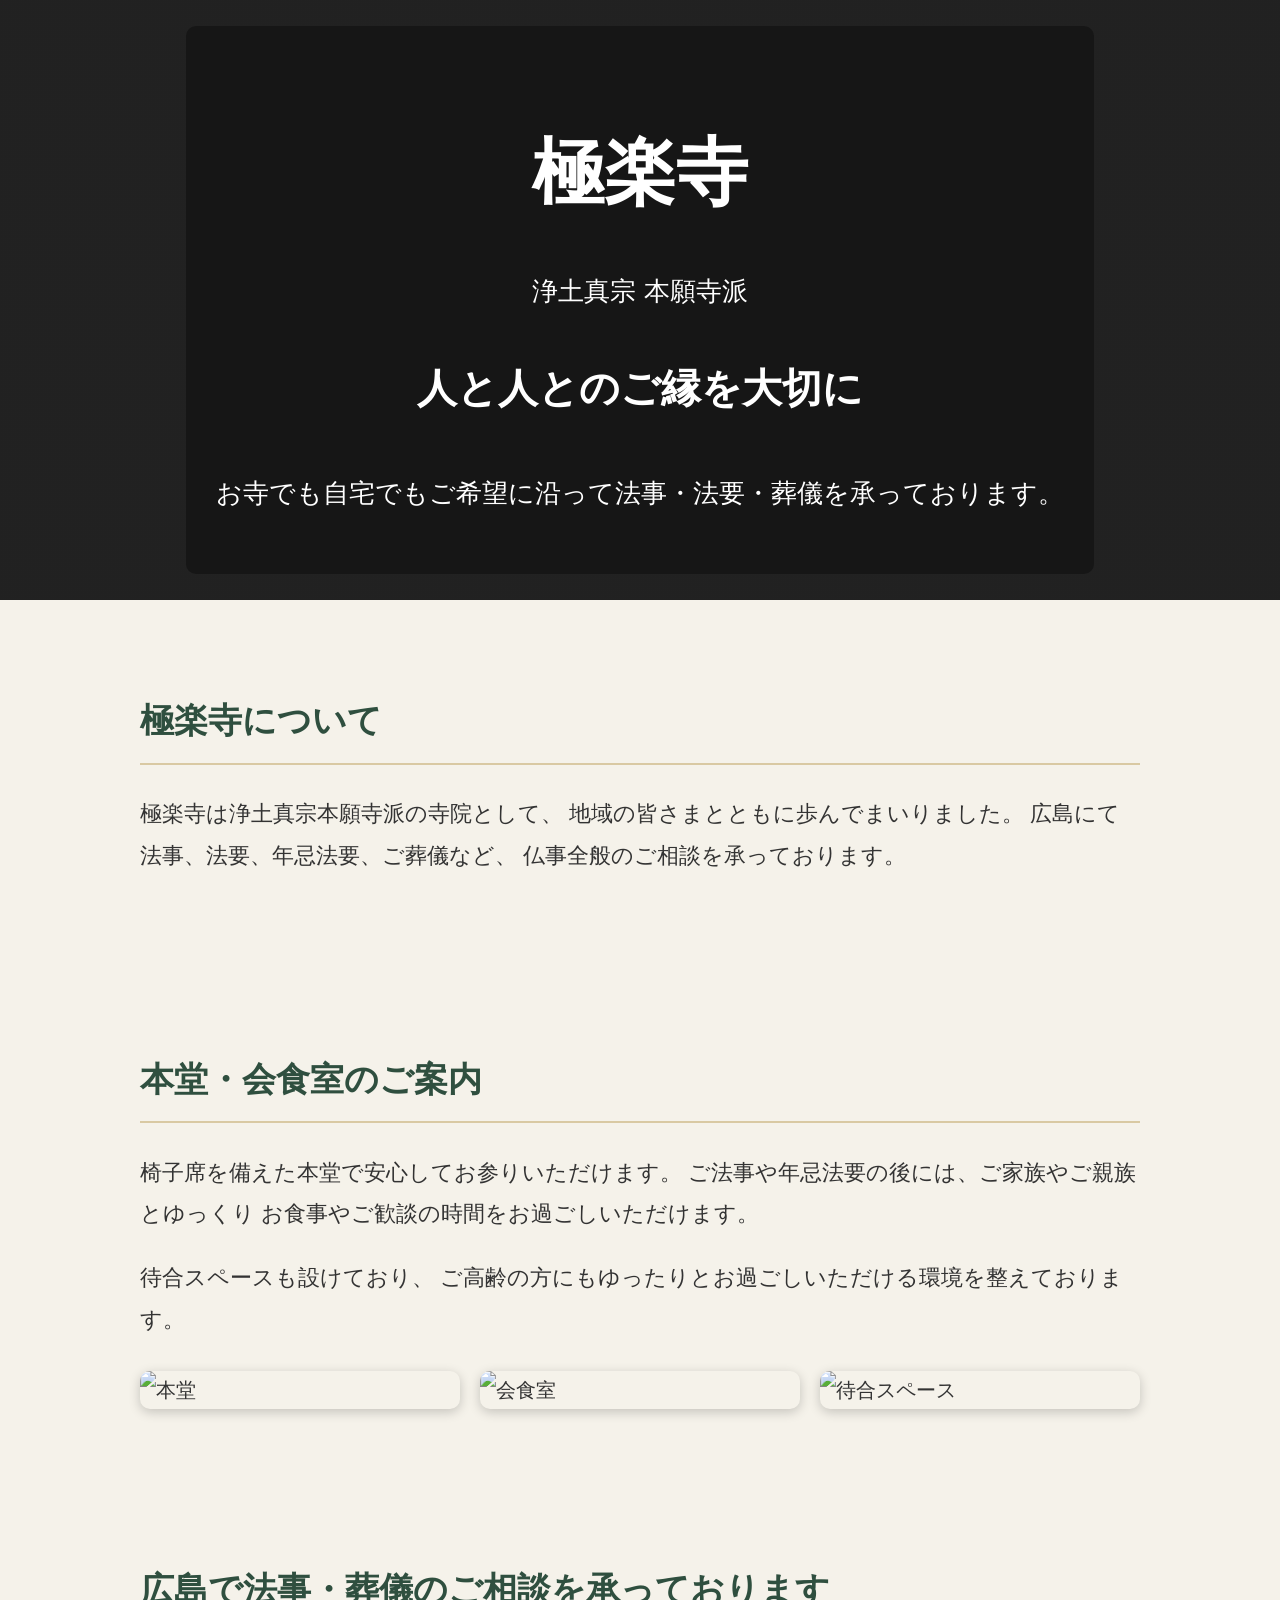
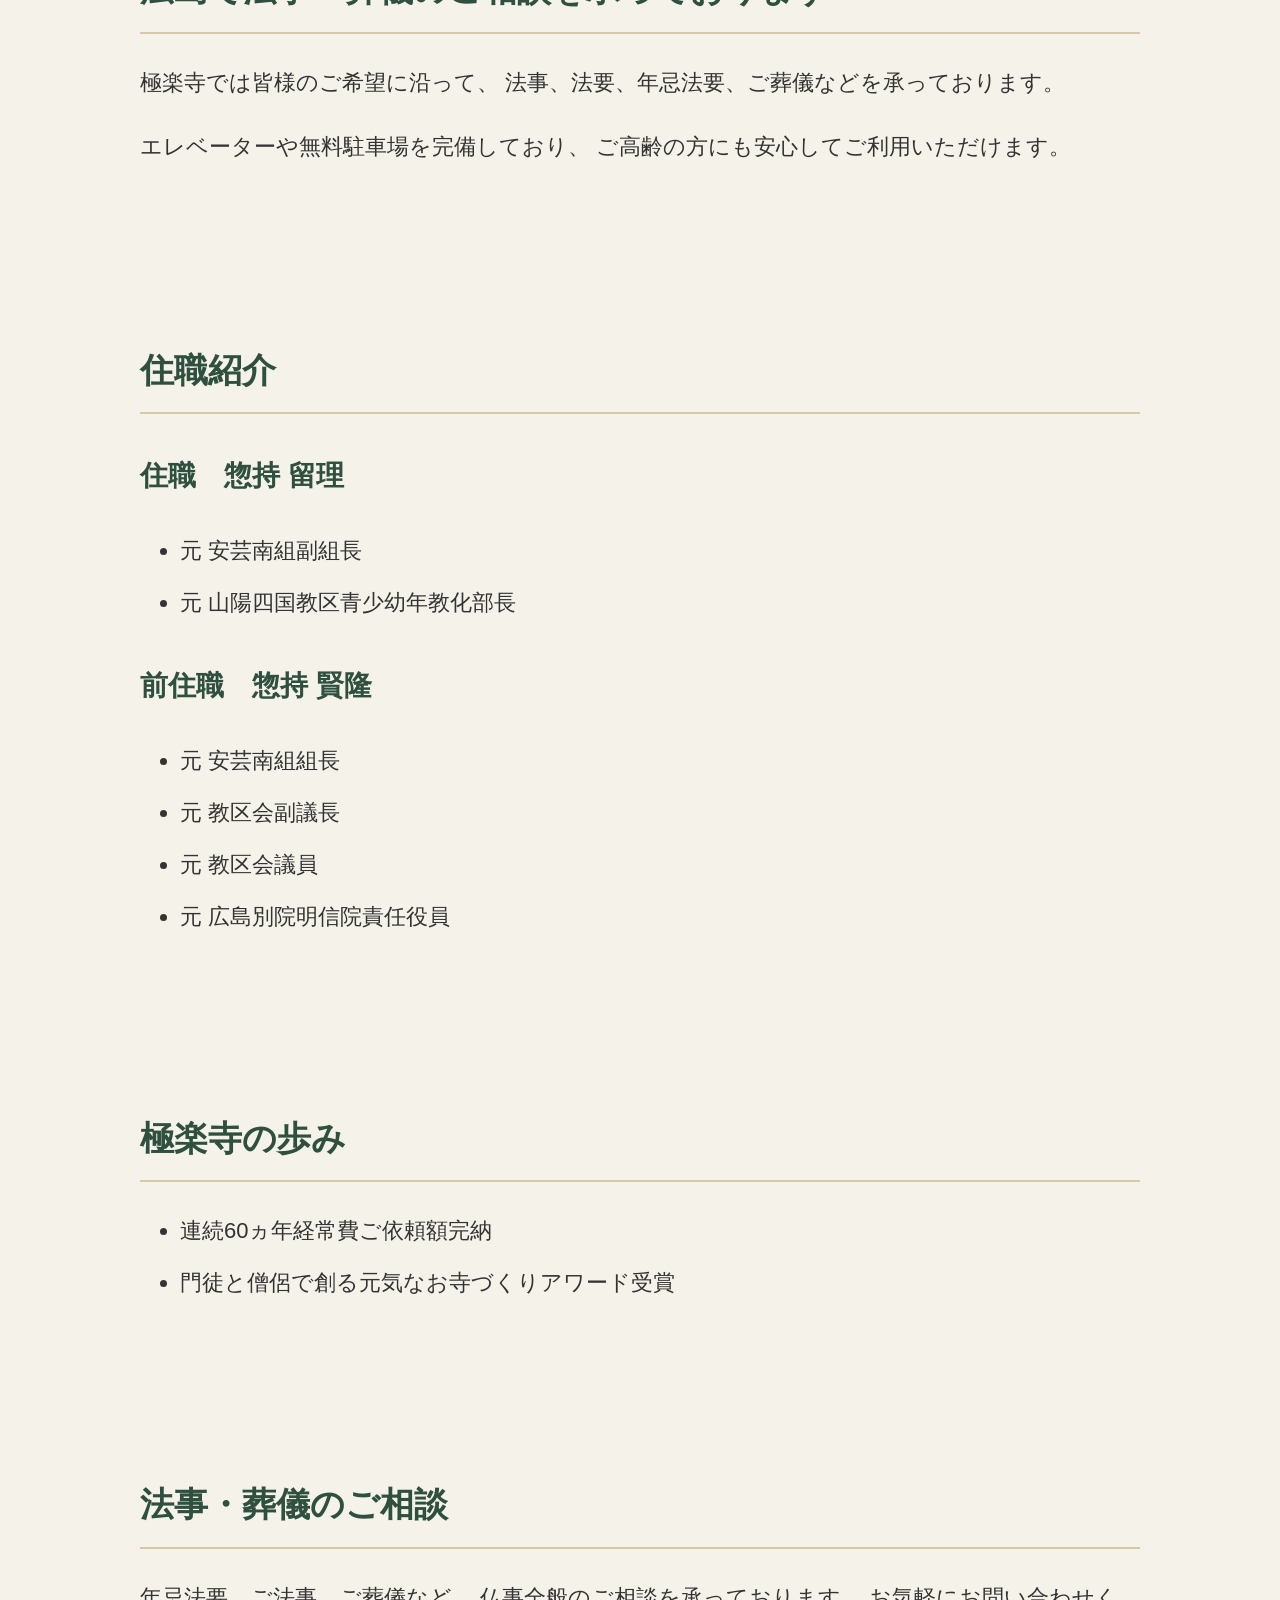
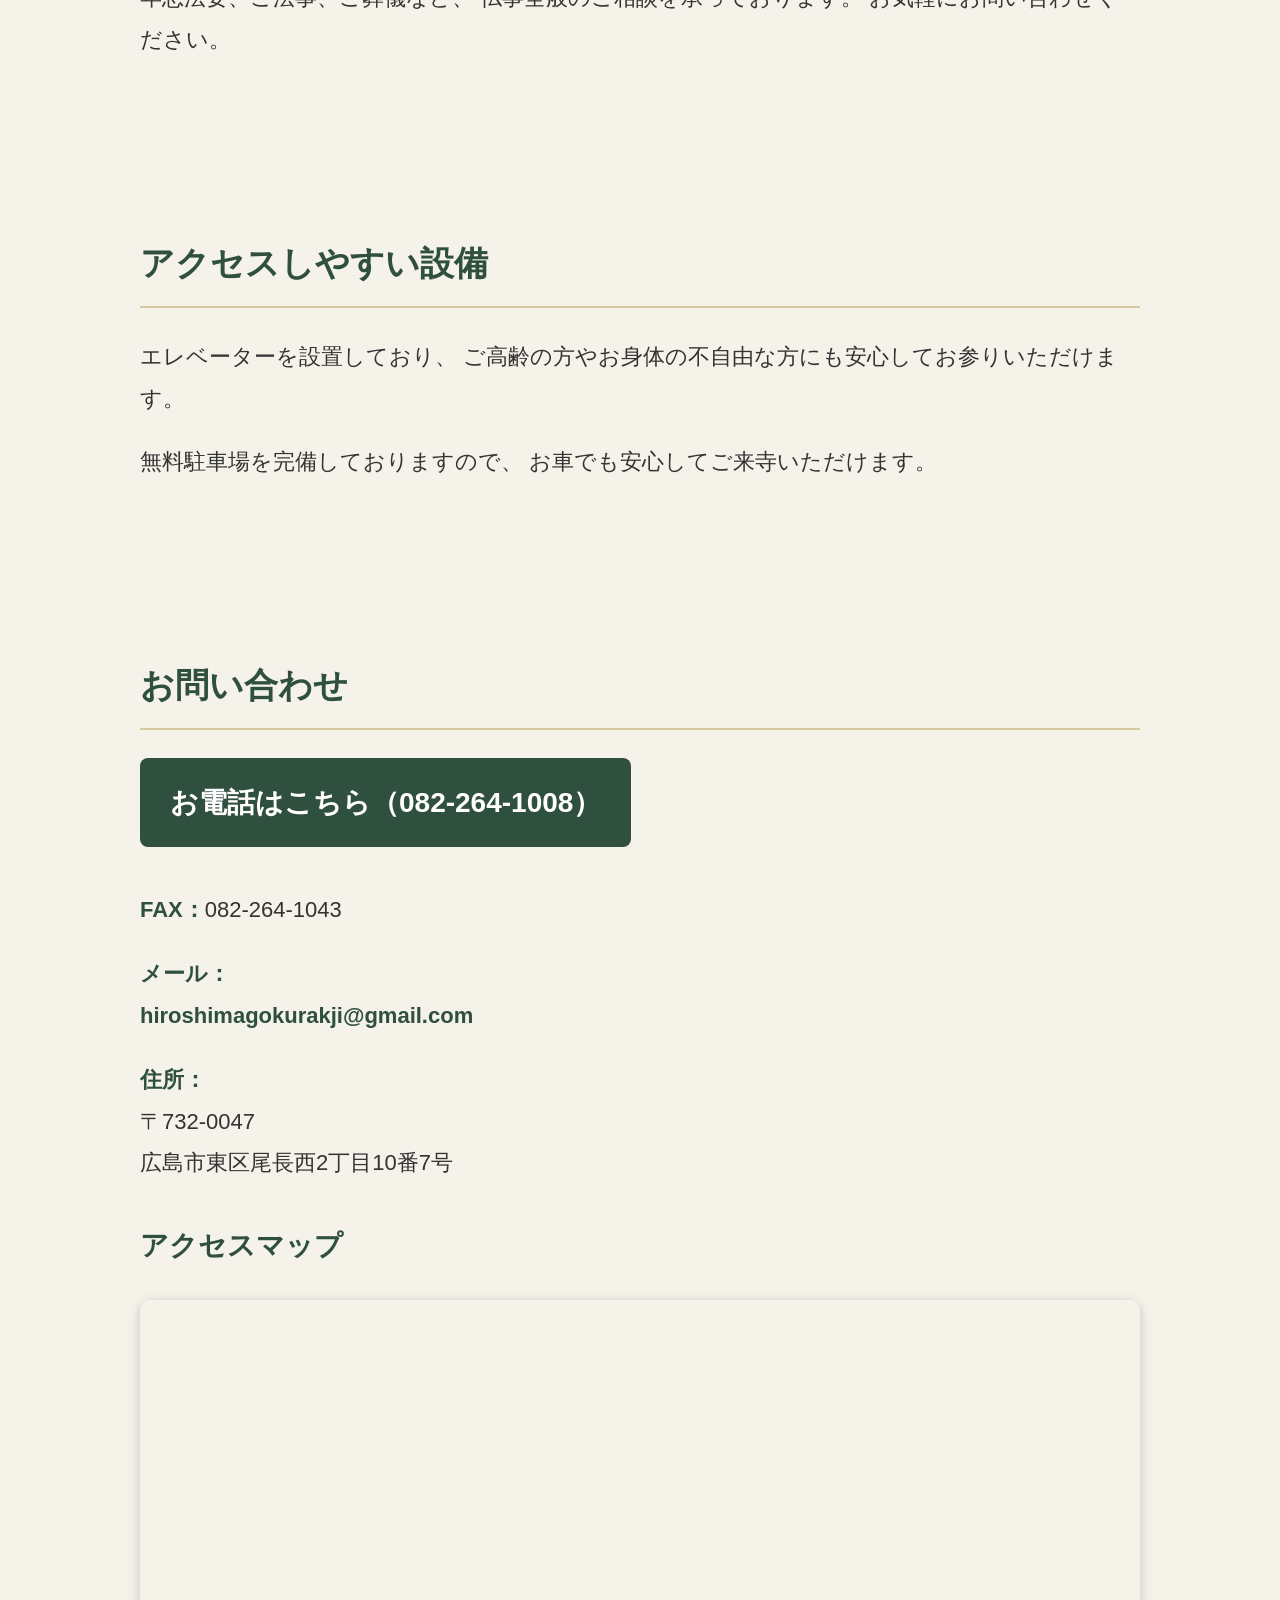
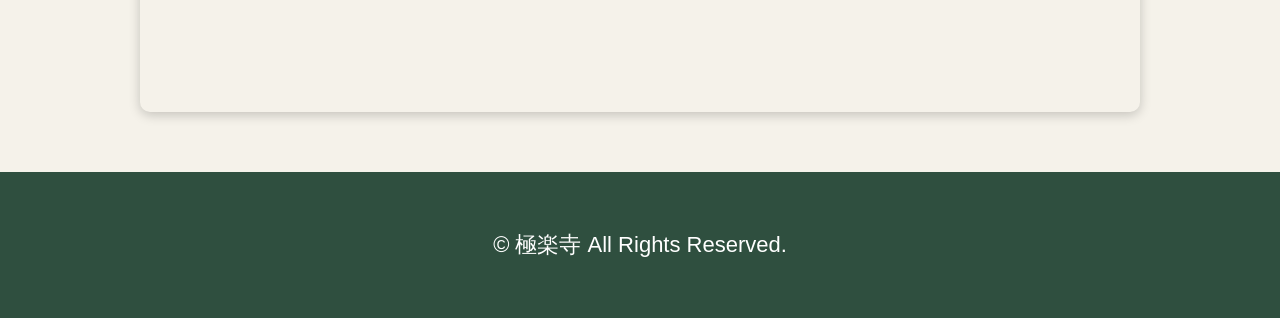
==== index.html @ 8b7b4d21 "Add files via upload" ====
<!DOCTYPE html>
<html lang="ja">

<head>
    <meta charset="UTF-8">
    <meta name="viewport" content="width=device-width, initial-scale=1.0">

    <title>広島市で法事・葬儀のご相談なら極楽寺｜浄土真宗本願寺派</title>

    <meta name="description"
        content="広島市東区の極楽寺。浄土真宗本願寺派。法事・法要・葬儀・年忌法要のご相談を承っております。無料駐車場・エレベーター完備。">

    <meta name="keywords"
        content="広島,広島市,広島市東区,法事,法要,葬儀,年忌法要,浄土真宗,寺院,極楽寺">

    <link rel="stylesheet" href="style.css">
</head>

<body>

<header class="hero-header">
    <div class="overlay">
        <h1>極楽寺</h1>
        <p>浄土真宗 本願寺派</p>
        <h2>人と人とのご縁を大切に</h2>
        <p>
            お寺でも自宅でもご希望に沿って法事・法要・葬儀を承っております。
        </p>
    </div>
</header>

<section>
    <h2>極楽寺について</h2>

    <p>
        極楽寺は浄土真宗本願寺派の寺院として、
        地域の皆さまとともに歩んでまいりました。
        広島にて法事、法要、年忌法要、ご葬儀など、
        仏事全般のご相談を承っております。
    </p>
</section>

<section>
    <h2>本堂・会食室のご案内</h2>

    <p>
        椅子席を備えた本堂で安心してお参りいただけます。
        ご法事や年忌法要の後には、ご家族やご親族とゆっくり
        お食事やご歓談の時間をお過ごしいただけます。
    </p>

    <p>
        待合スペースも設けており、
        ご高齢の方にもゆったりとお過ごしいただける環境を整えております。
    </p>

    <div class="photo-gallery">
        <img src="images/hondo1.jpg" alt="本堂">
        <img src="images/hondo2.jpg" alt="会食室">
        <img src="images/hondo3.jpg" alt="待合スペース">
    </div>
</section>

<section>
    <h2>広島で法事・葬儀のご相談を承っております</h2>

    <p>
        極楽寺では皆様のご希望に沿って、
        法事、法要、年忌法要、ご葬儀などを承っております。
    </p>

    <p>
        エレベーターや無料駐車場を完備しており、
        ご高齢の方にも安心してご利用いただけます。
    </p>
</section>

<section>
    <h2>住職紹介</h2>

    <h3>住職　惣持 留理</h3>
    <ul>
        <li>元 安芸南組副組長</li>
        <li>元 山陽四国教区青少幼年教化部長</li>
    </ul>

    <h3>前住職　惣持 賢隆</h3>
    <ul>
        <li>元 安芸南組組長</li>
        <li>元 教区会副議長</li>
        <li>元 教区会議員</li>
        <li>元 広島別院明信院責任役員</li>
    </ul>
</section>

<section>
    <h2>極楽寺の歩み</h2>

    <ul>
        <li>連続60ヵ年経常費ご依頼額完納</li>
        <li>門徒と僧侶で創る元気なお寺づくりアワード受賞</li>
    </ul>
</section>

<section>
    <h2>法事・葬儀のご相談</h2>

    <p>
        年忌法要、ご法事、ご葬儀など、
        仏事全般のご相談を承っております。
        お気軽にお問い合わせください。
    </p>
</section>

<section>
    <h2>アクセスしやすい設備</h2>

    <p>
        エレベーターを設置しており、
        ご高齢の方やお身体の不自由な方にも安心してお参りいただけます。
    </p>

    <p>
        無料駐車場を完備しておりますので、
        お車でも安心してご来寺いただけます。
    </p>
</section>

<section>
    <h2>お問い合わせ</h2>

    <a class="call-button" href="tel:0822641008">
        お電話はこちら（082-264-1008）
    </a>

    <p><strong>FAX：</strong>082-264-1043</p>

    <p>
        <strong>メール：</strong><br>
        <a href="mailto:hiroshimagokurakji@gmail.com">
            hiroshimagokurakji@gmail.com
        </a>
    </p>

    <p>
        <strong>住所：</strong><br>
        〒732-0047<br>
        広島市東区尾長西2丁目10番7号
    </p>

    <h3>アクセスマップ</h3>

    <div class="map">
        <iframe
            src="https://www.google.com/maps?q=広島市東区尾長西2丁目10番7号&output=embed"
            width="100%"
            height="400"
            style="border:0;"
            allowfullscreen=""
            loading="lazy">
        </iframe>
    </div>

</section>

<footer>
    <p>© 極楽寺 All Rights Reserved.</p>
</footer>

</body>
</html>
---- style.css ----
body {
    margin: 0;
    font-family: "Yu Gothic", "メイリオ", sans-serif;
    background: #f5f2ea;
    color: #333;
    font-size: 20px;
    line-height: 1.9;
}

.hero-header {
    background-image:
        linear-gradient(rgba(0,0,0,0.35), rgba(0,0,0,0.35)),
        url("images/top.jpg");
    background-size: contain;
    background-repeat: no-repeat;
    background-position: center;
    background-color: #333;
    height: 600px;
    display: flex;
    align-items: center;
    justify-content: center;
}

.overlay {
    text-align: center;
    color: white;
    background: rgba(0,0,0,0.35);
    padding: 30px;
    border-radius: 10px;
}

.hero-header h1 {
    font-size: 72px;
    margin-bottom: 10px;
}

.hero-header h2 {
    color: white;
    border: none;
    font-size: 40px;
}

.hero-header p {
    font-size: 26px;
}

section {
    max-width: 1000px;
    margin: auto;
    padding: 60px 25px;
}

h2 {
    color: #2f4f3f;
    border-bottom: 2px solid #d9c9a3;
    padding-bottom: 10px;
    font-size: 34px;
}

h3 {
    color: #2f4f3f;
    font-size: 28px;
    margin-top: 35px;
}

p {
    font-size: 22px;
}

li {
    font-size: 22px;
    margin-bottom: 10px;
}

ul {
    line-height: 1.9;
}

strong {
    color: #2f4f3f;
}

a {
    color: #2f4f3f;
    font-weight: bold;
    text-decoration: none;
}

.call-button {
    display: inline-block;
    background: #2f4f3f;
    color: white;
    padding: 18px 30px;
    border-radius: 8px;
    font-size: 28px;
    margin-bottom: 20px;
}

.call-button:hover {
    opacity: 0.9;
}

.photo-gallery {
    display: flex;
    gap: 20px;
    flex-wrap: wrap;
    justify-content: center;
    margin-top: 30px;
}

.photo-gallery img {
    width: 320px;
    max-width: 100%;
    border-radius: 10px;
    box-shadow: 0 3px 12px rgba(0,0,0,0.2);
}

.map {
    margin-top: 20px;
    border-radius: 10px;
    overflow: hidden;
    box-shadow: 0 3px 12px rgba(0,0,0,0.2);
}

footer {
    background: #2f4f3f;
    color: white;
    text-align: center;
    padding: 30px;
    font-size: 18px;
}

@media (max-width: 768px) {

    .hero-header {
        height: 350px;
        background-size: cover;
    }

    .hero-header h1 {
        font-size: 42px;
    }

    .hero-header h2 {
        font-size: 28px;
    }

    p,
    li {
        font-size: 20px;
    }

    .call-button {
        width: 100%;
        box-sizing: border-box;
        text-align: center;
        font-size: 22px;
    }

    .photo-gallery {
        flex-direction: column;
        align-items: center;
    }

    .photo-gallery img {
        width: 90%;
    }
}
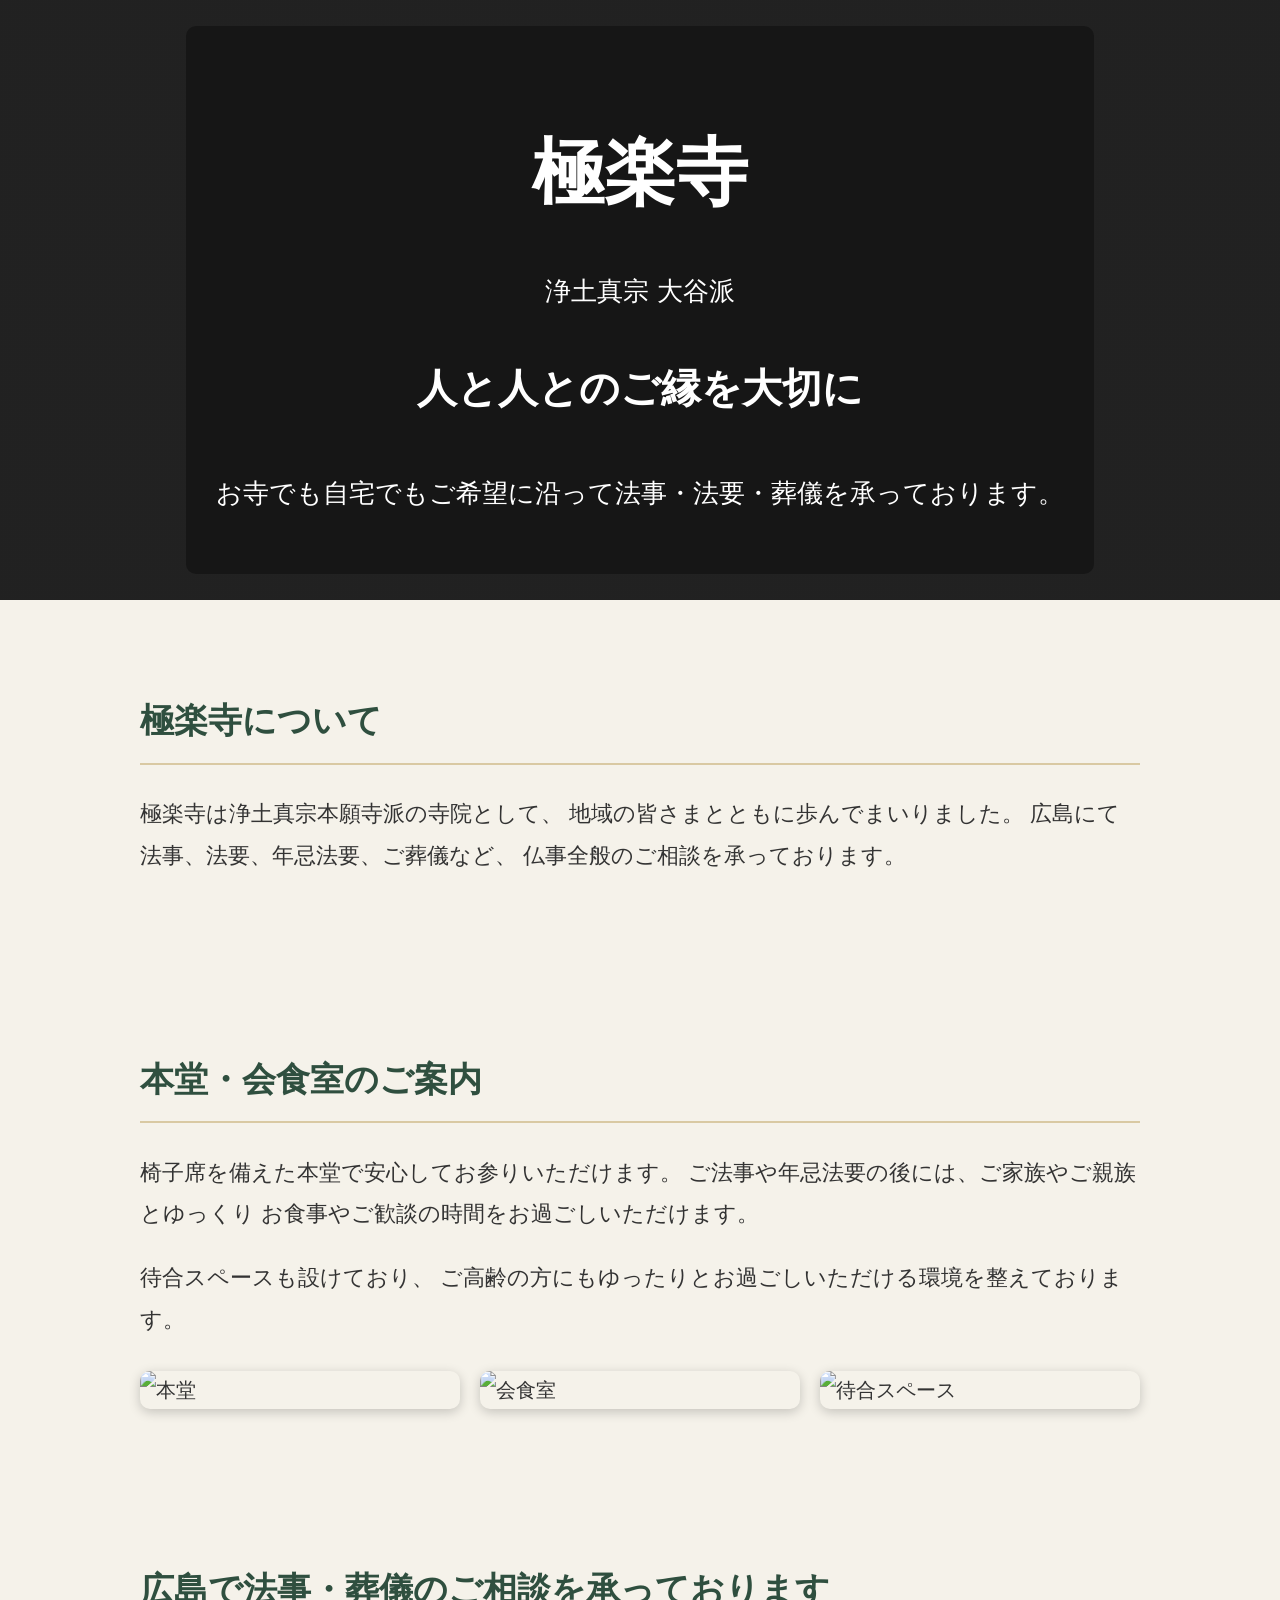
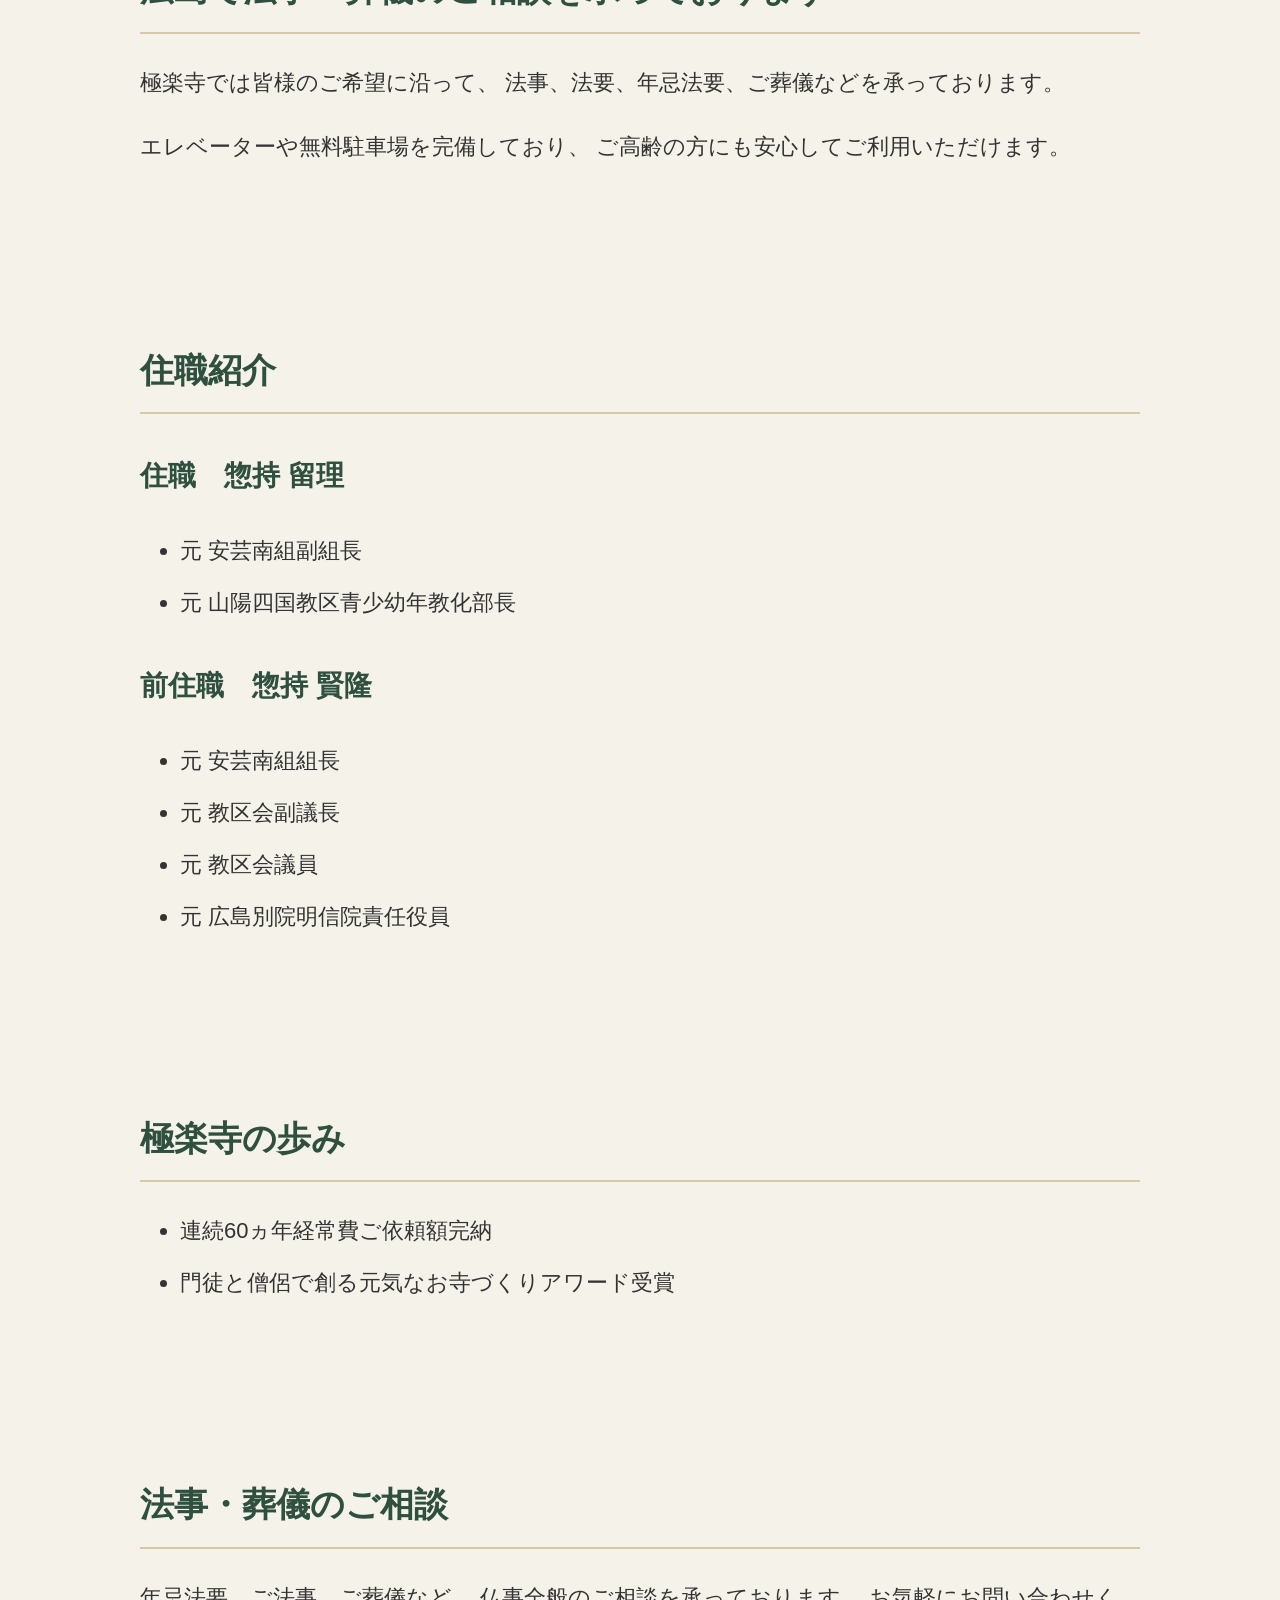
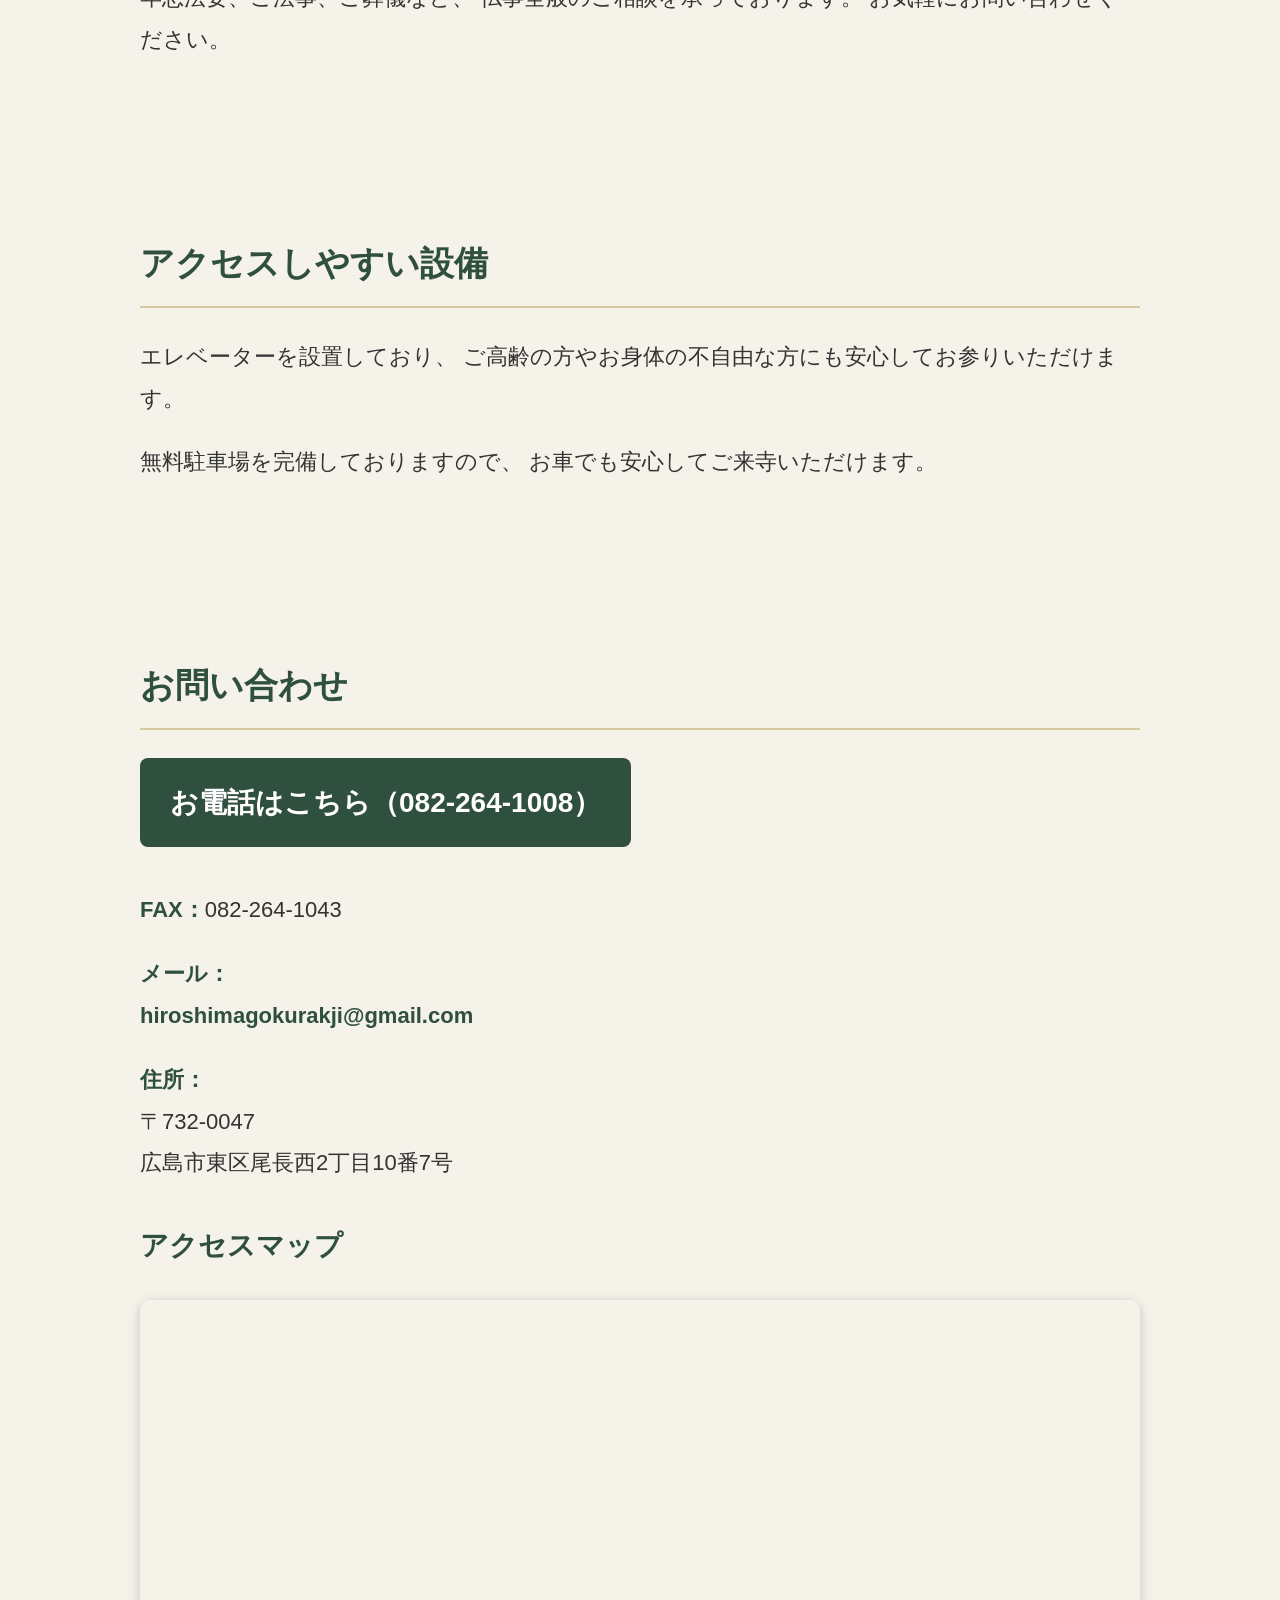
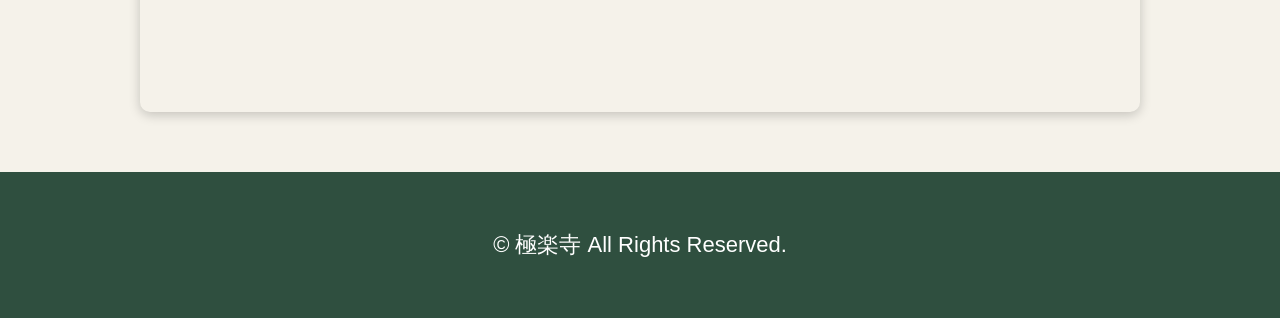
==== commit 40f2c42a: "Update index.html" ====
--- a/index.html
+++ b/index.html
@@ -5,7 +5,7 @@
     <meta charset="UTF-8">
     <meta name="viewport" content="width=device-width, initial-scale=1.0">
 
-    <title>広島市で法事・葬儀のご相談なら極楽寺｜浄土真宗本願寺派</title>
+    <title>広島市で法事・葬儀のご相談なら極楽寺｜浄土真宗大谷派</title>
 
     <meta name="description"
         content="広島市東区の極楽寺。浄土真宗本願寺派。法事・法要・葬儀・年忌法要のご相談を承っております。無料駐車場・エレベーター完備。">
@@ -21,7 +21,7 @@
 <header class="hero-header">
     <div class="overlay">
         <h1>極楽寺</h1>
-        <p>浄土真宗 本願寺派</p>
+        <p>浄土真宗 大谷派</p>
         <h2>人と人とのご縁を大切に</h2>
         <p>
             お寺でも自宅でもご希望に沿って法事・法要・葬儀を承っております。
@@ -168,4 +168,4 @@
 </footer>
 
 </body>
-</html>+</html>
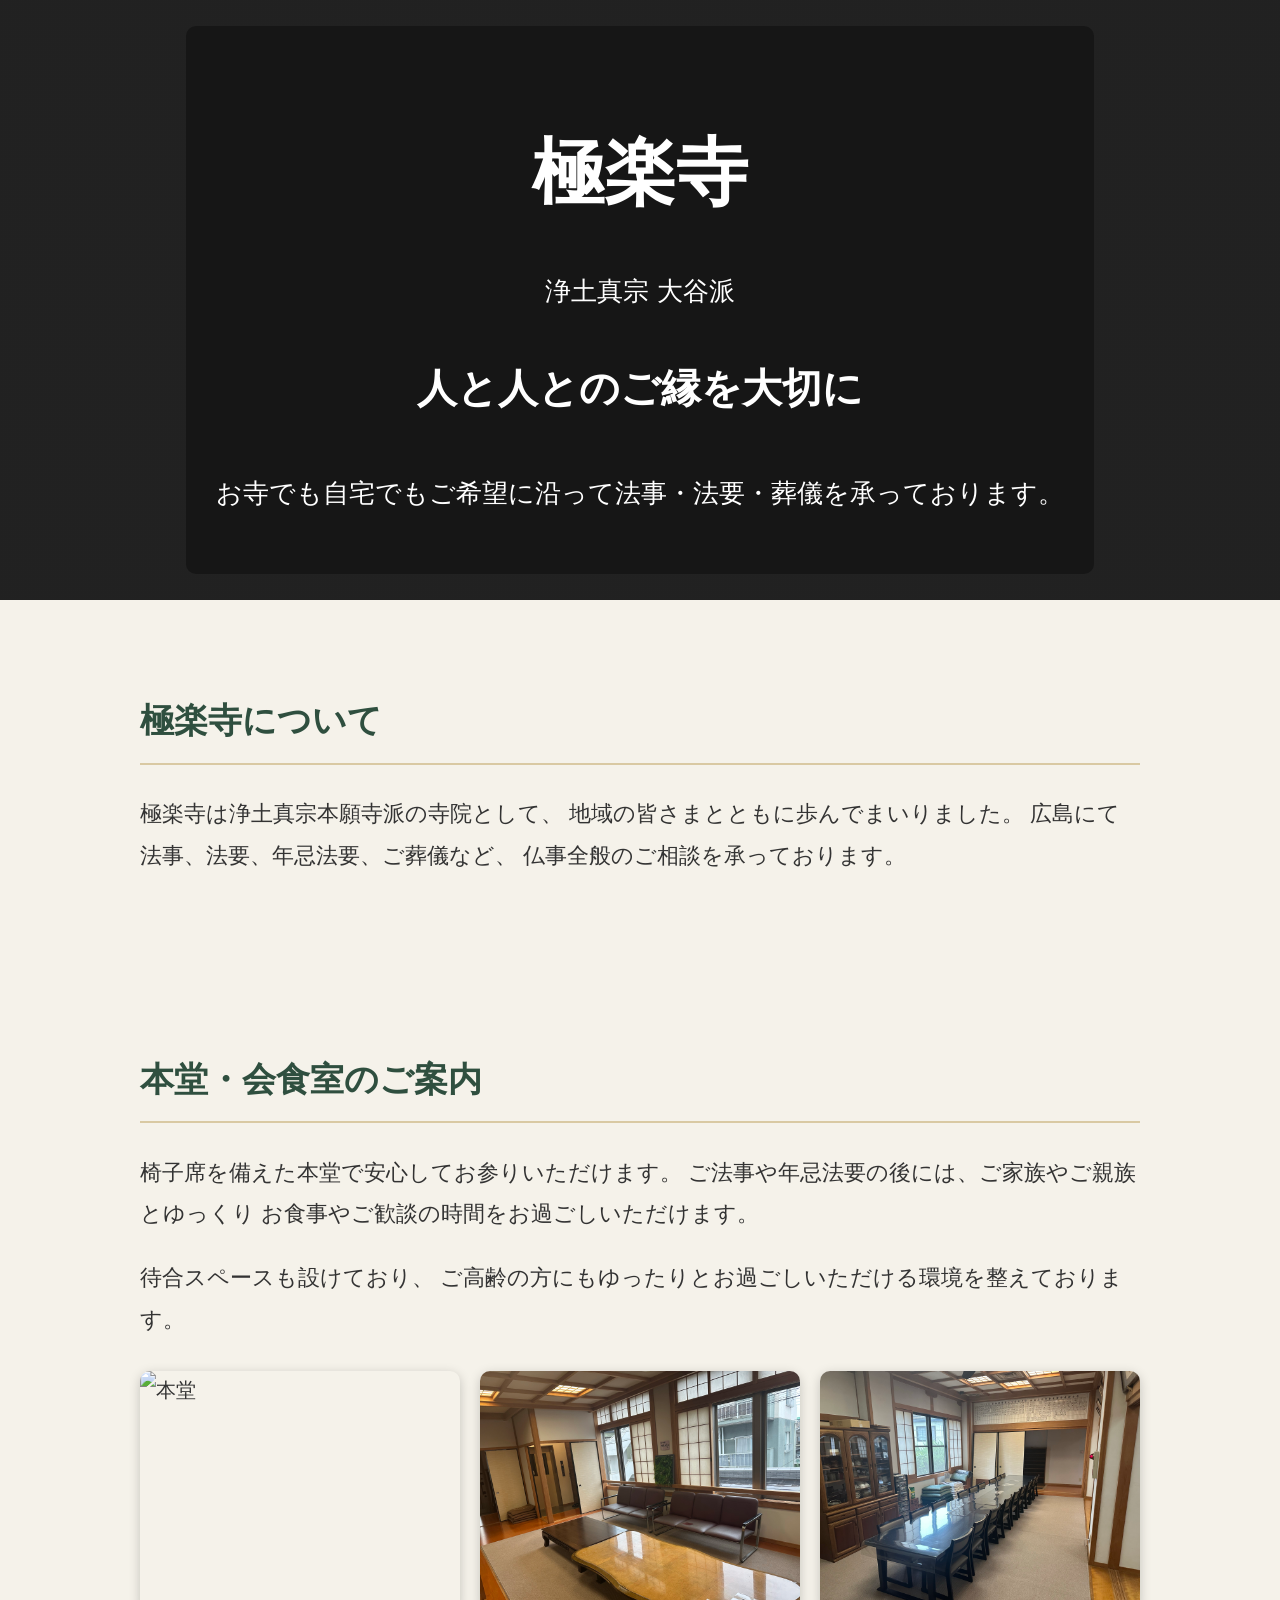
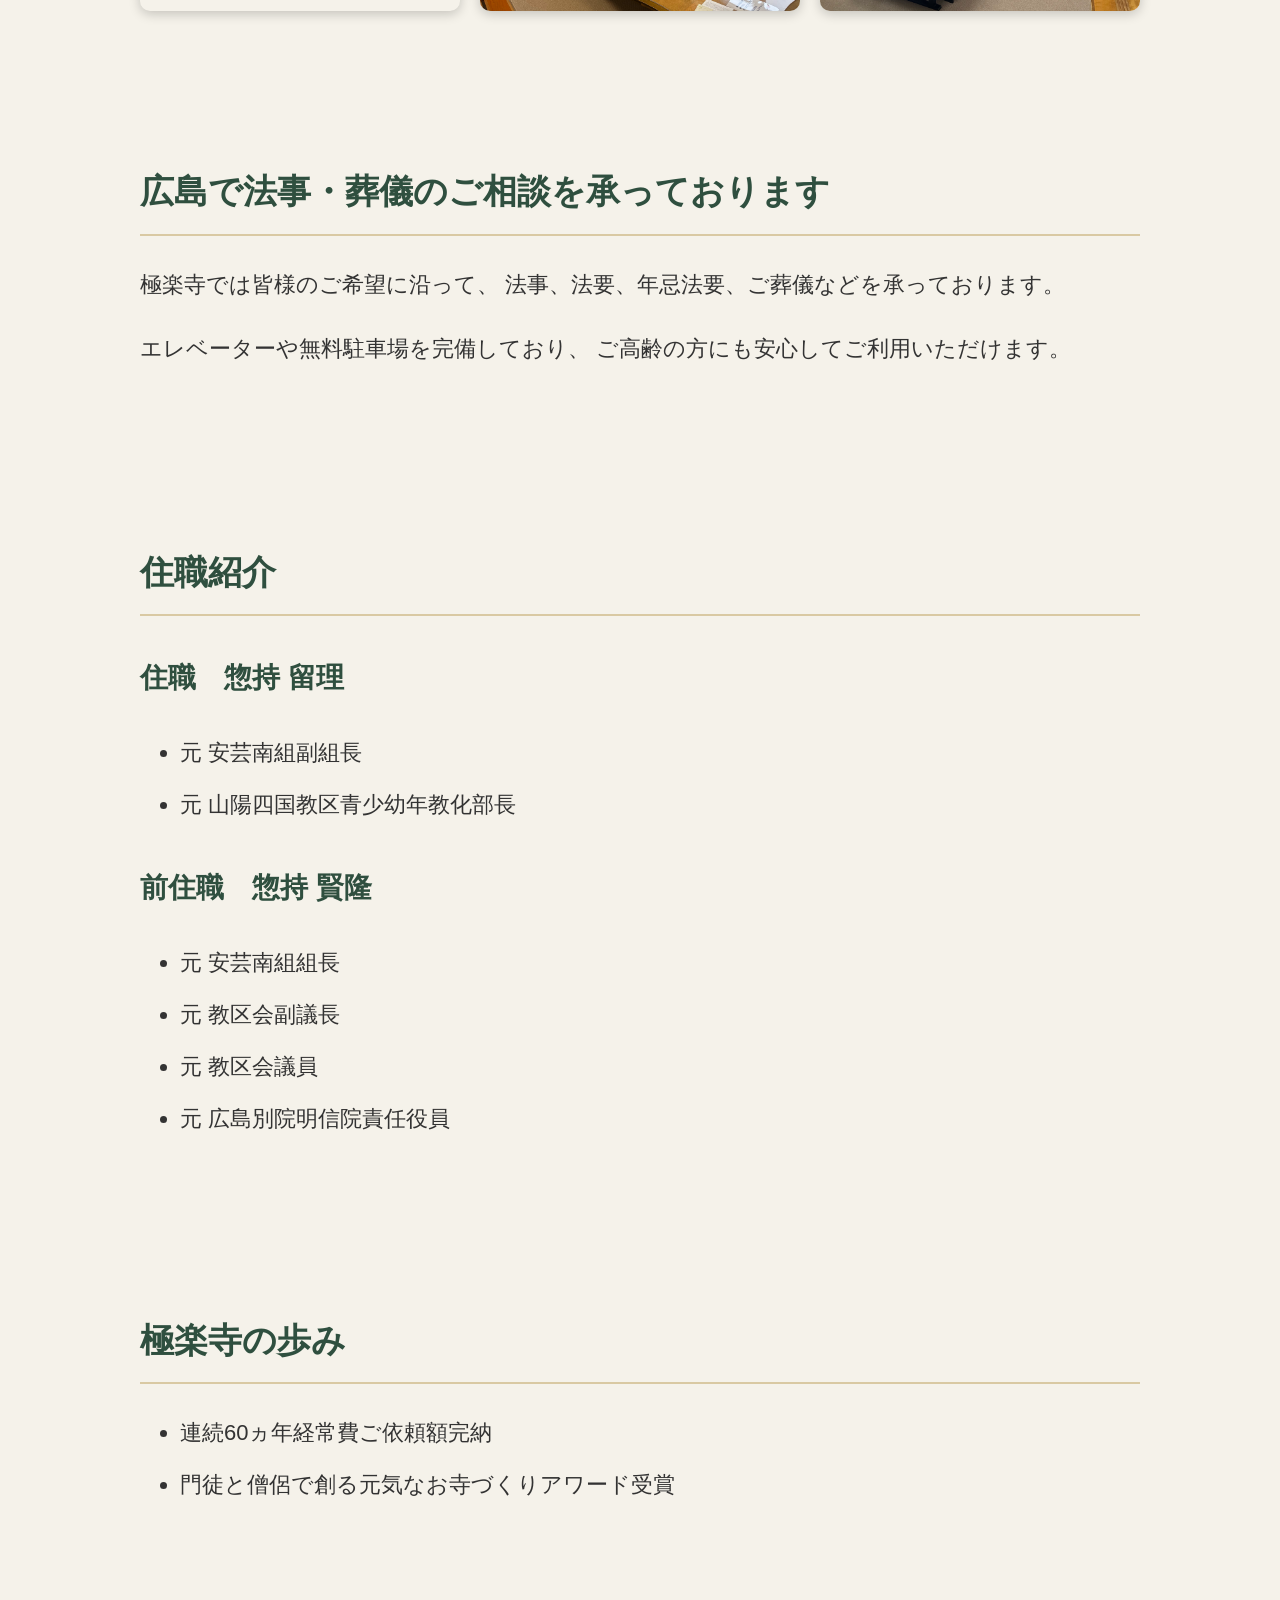
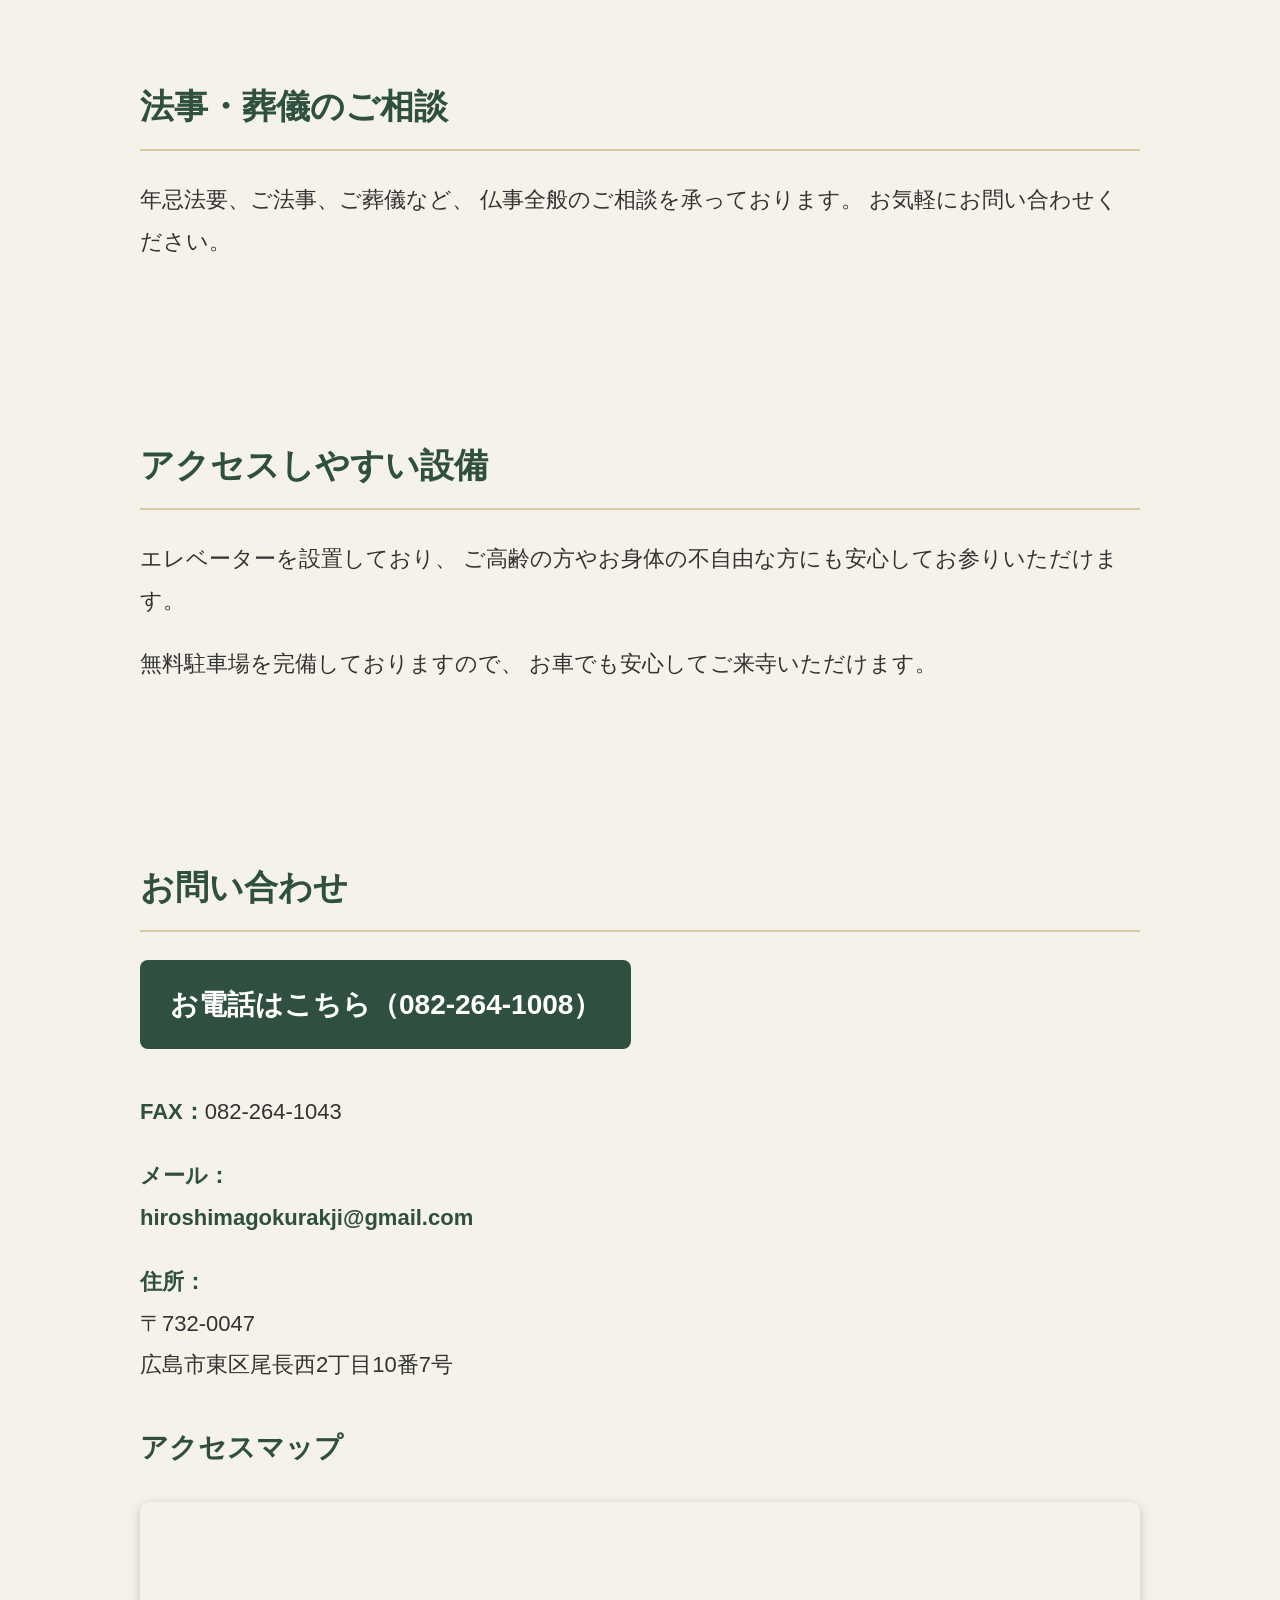
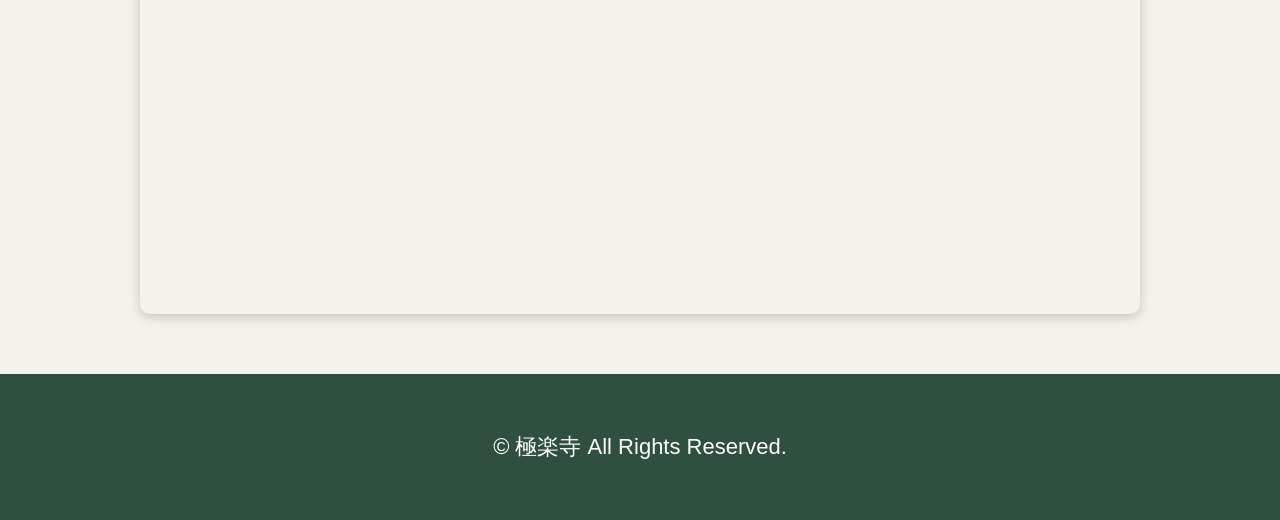
==== commit 5775e482: "Update index.html" ====
--- a/index.html
+++ b/index.html
@@ -55,9 +55,9 @@
     </p>
 
     <div class="photo-gallery">
-        <img src="images/hondo1.jpg" alt="本堂">
-        <img src="images/hondo2.jpg" alt="会食室">
-        <img src="images/hondo3.jpg" alt="待合スペース">
+        <img src="hondo1.jpg" alt="本堂">
+        <img src="hondo2.jpg" alt="会食室">
+        <img src="hondo3.jpg" alt="待合スペース">
     </div>
 </section>
 
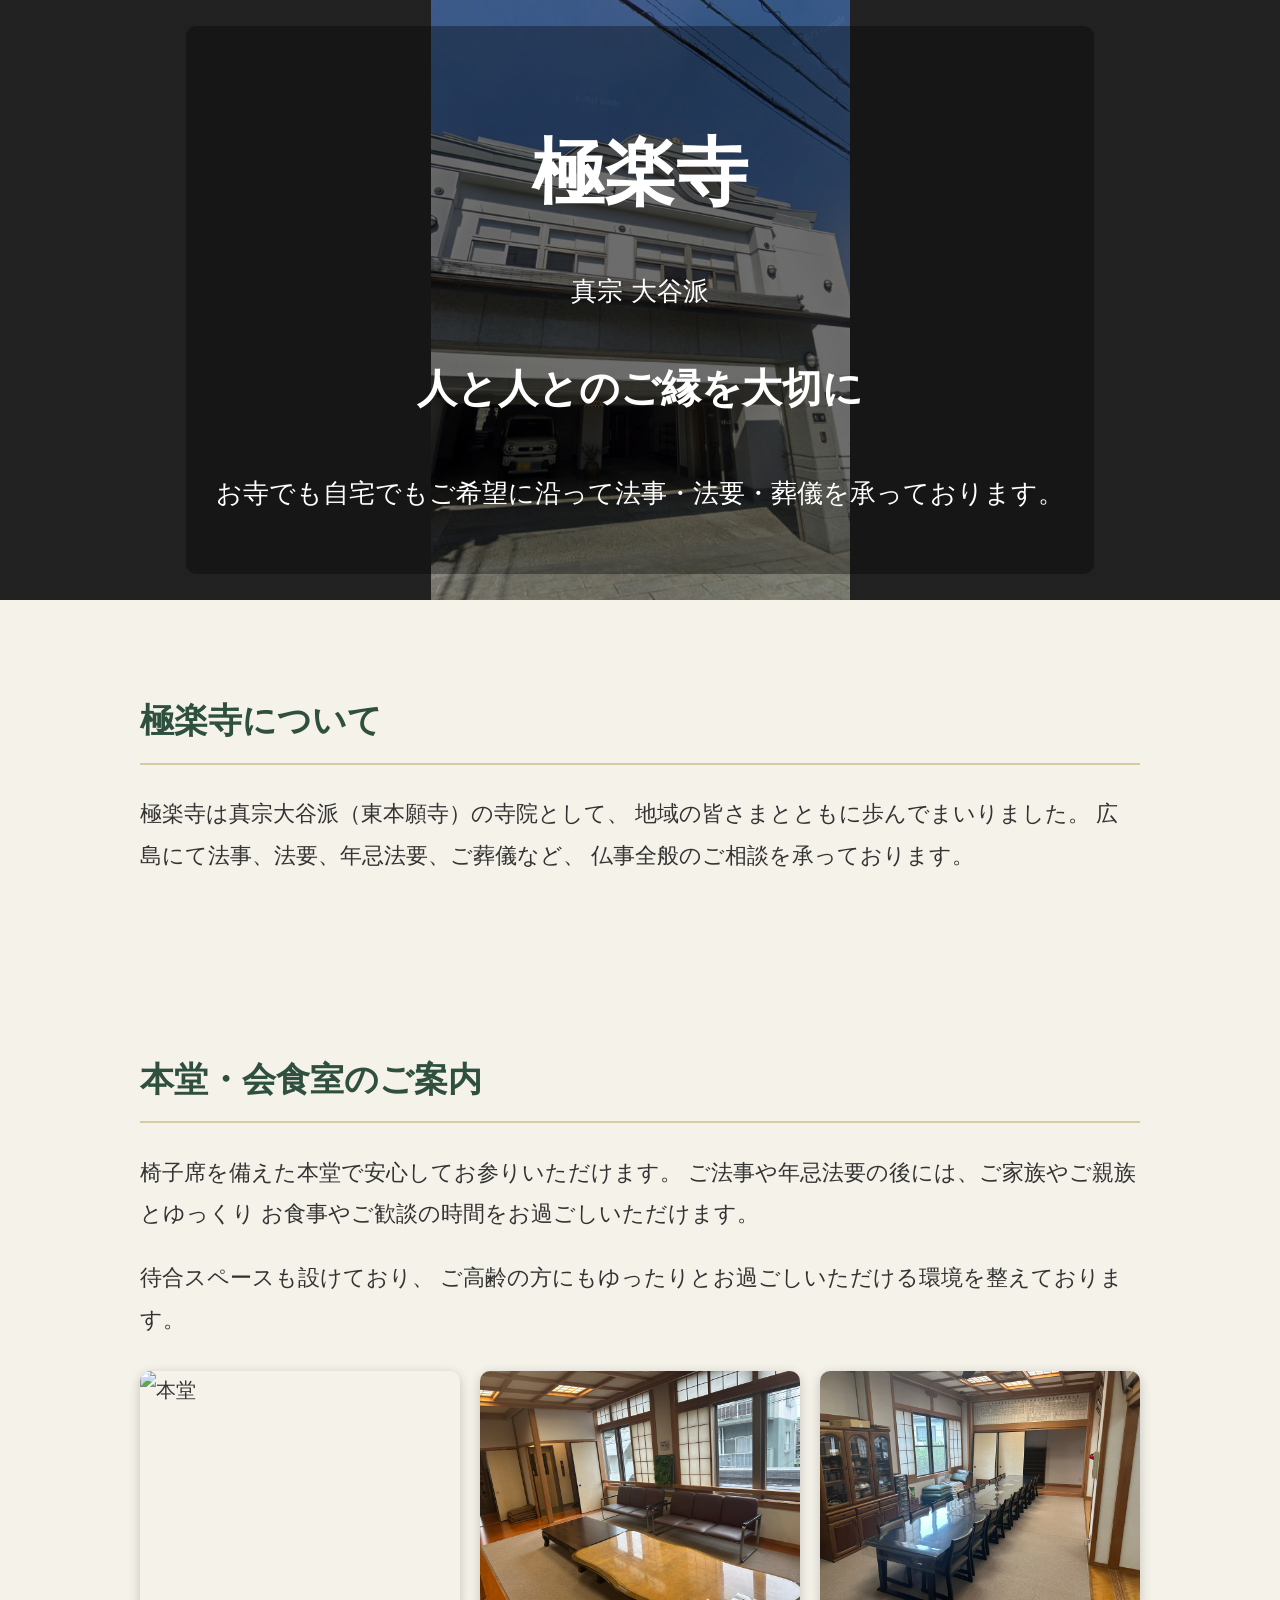
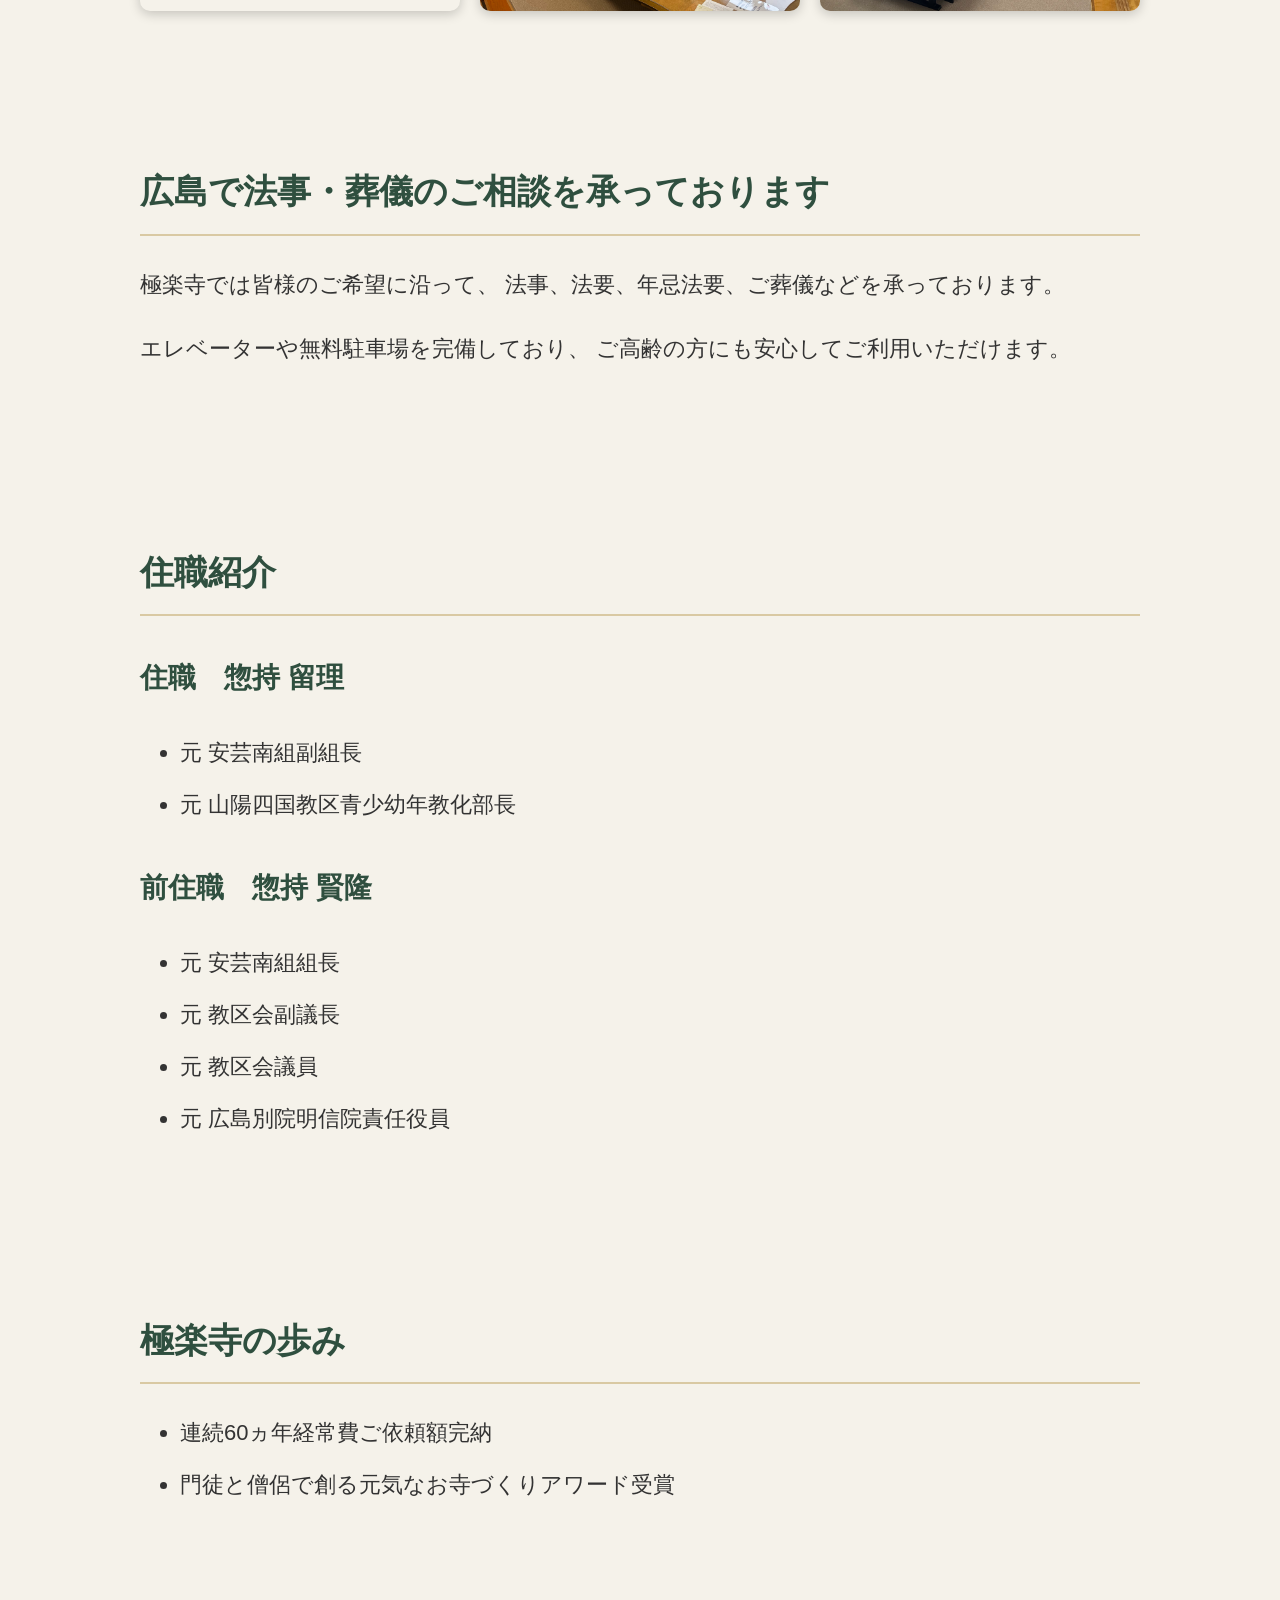
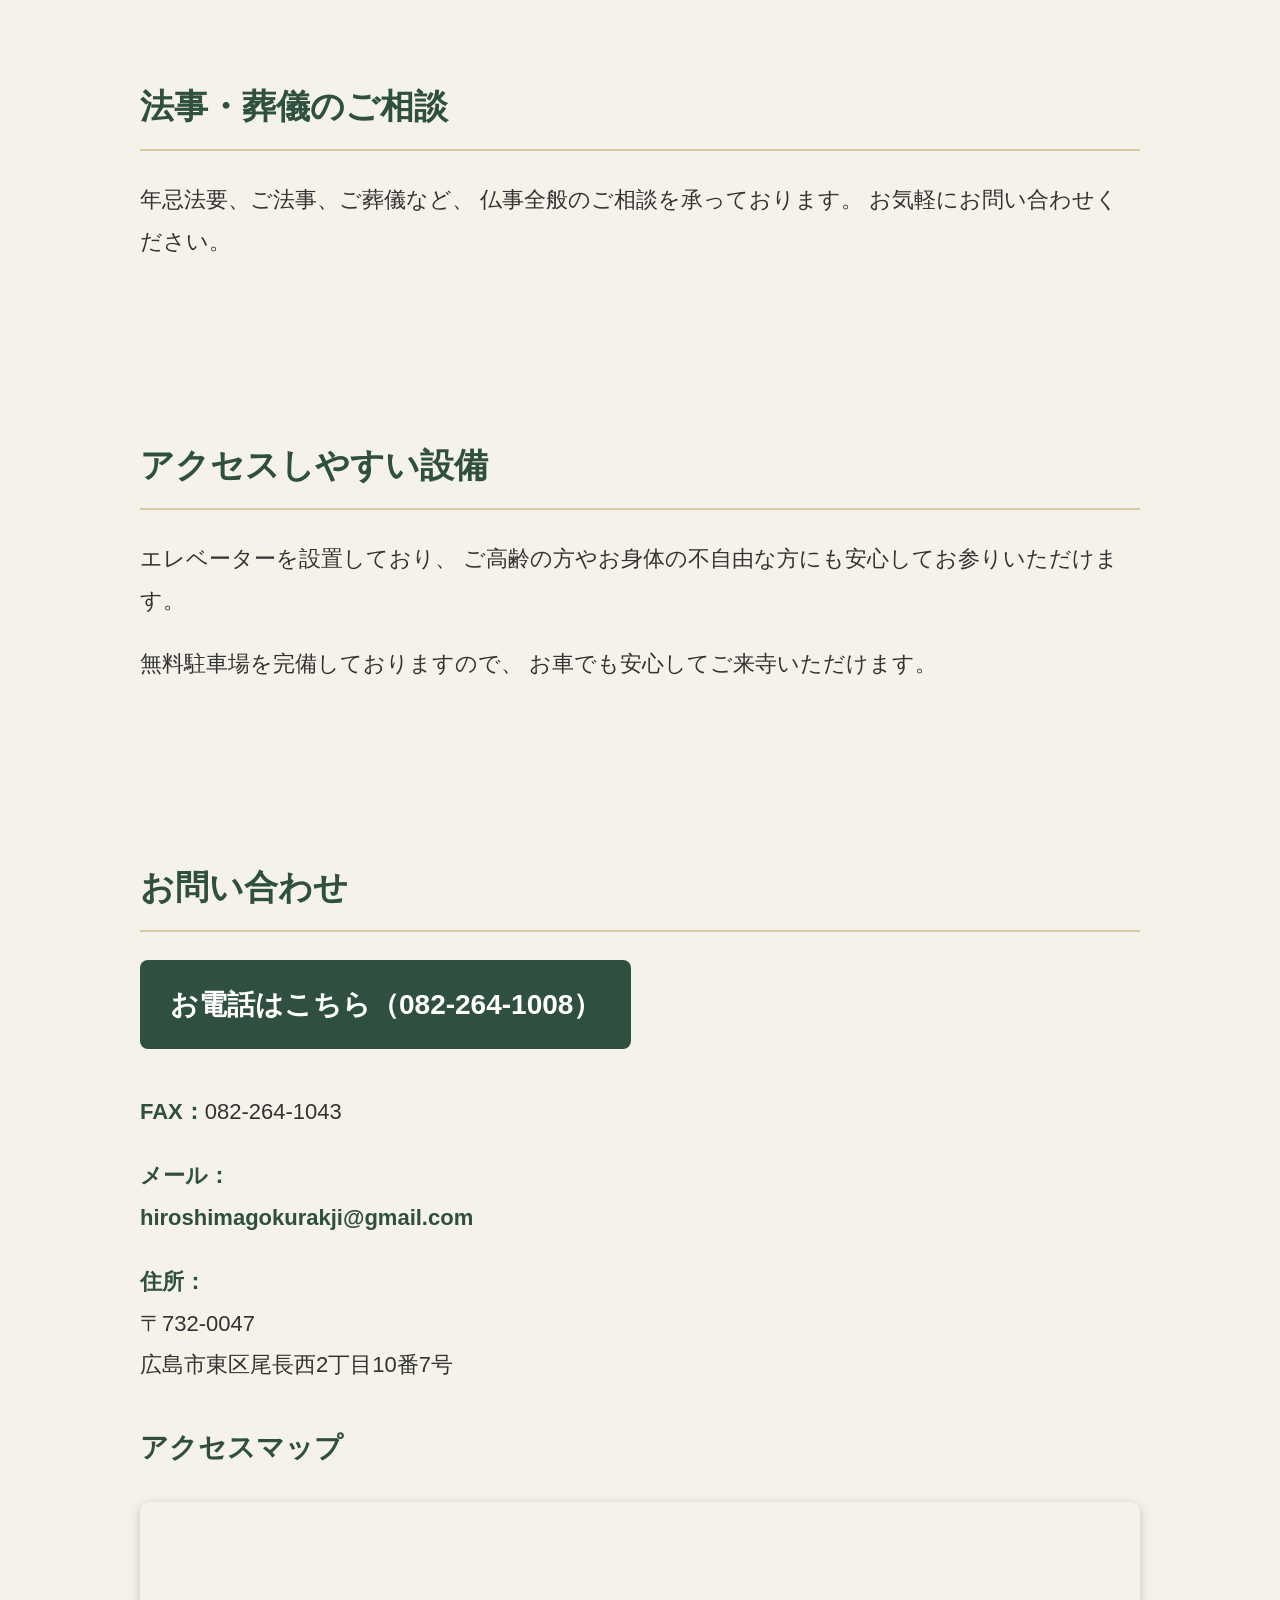
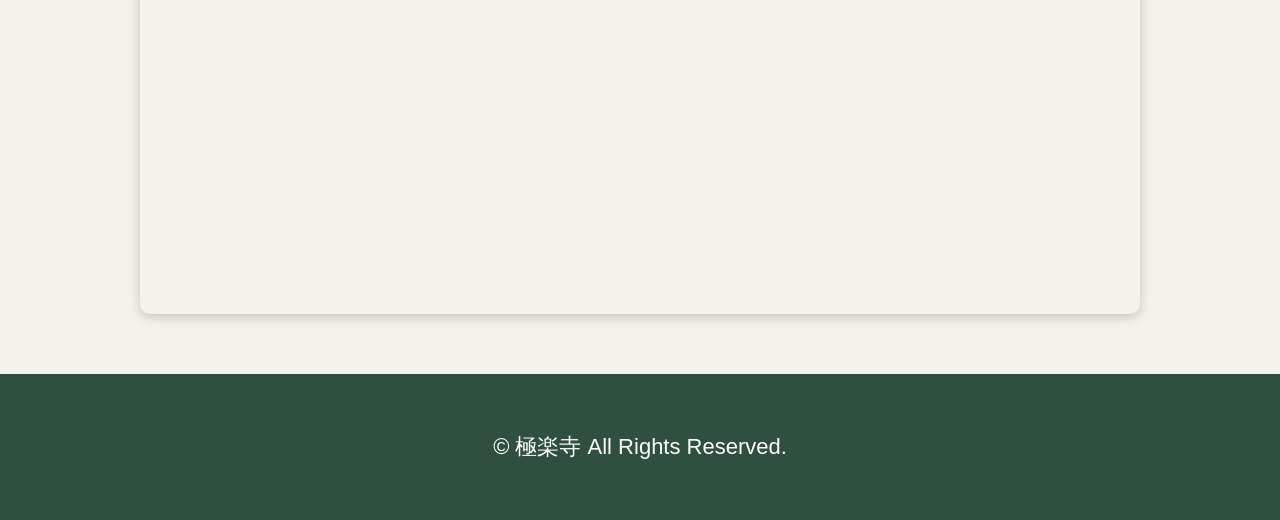
==== commit 8d5d3d80: "Update index.html" ====
--- a/index.html
+++ b/index.html
@@ -5,10 +5,10 @@
     <meta charset="UTF-8">
     <meta name="viewport" content="width=device-width, initial-scale=1.0">
 
-    <title>広島市で法事・葬儀のご相談なら極楽寺｜浄土真宗大谷派</title>
+    <title>広島市で法事・葬儀のご相談なら極楽寺｜真宗大谷派</title>
 
     <meta name="description"
-        content="広島市東区の極楽寺。浄土真宗本願寺派。法事・法要・葬儀・年忌法要のご相談を承っております。無料駐車場・エレベーター完備。">
+        content="広島市東区の極楽寺。真宗大谷派。法事・法要・葬儀・年忌法要のご相談を承っております。無料駐車場・エレベーター完備。">
 
     <meta name="keywords"
         content="広島,広島市,広島市東区,法事,法要,葬儀,年忌法要,浄土真宗,寺院,極楽寺">
@@ -21,7 +21,7 @@
 <header class="hero-header">
     <div class="overlay">
         <h1>極楽寺</h1>
-        <p>浄土真宗 大谷派</p>
+        <p>真宗 大谷派</p>
         <h2>人と人とのご縁を大切に</h2>
         <p>
             お寺でも自宅でもご希望に沿って法事・法要・葬儀を承っております。
@@ -33,7 +33,7 @@
     <h2>極楽寺について</h2>
 
     <p>
-        極楽寺は浄土真宗本願寺派の寺院として、
+        極楽寺は真宗大谷派（東本願寺）の寺院として、
         地域の皆さまとともに歩んでまいりました。
         広島にて法事、法要、年忌法要、ご葬儀など、
         仏事全般のご相談を承っております。
--- a/style.css
+++ b/style.css
@@ -10,7 +10,7 @@
 .hero-header {
     background-image:
         linear-gradient(rgba(0,0,0,0.35), rgba(0,0,0,0.35)),
-        url("images/top.jpg");
+        url("top.jpg");
     background-size: contain;
     background-repeat: no-repeat;
     background-position: center;
@@ -165,4 +165,4 @@
     .photo-gallery img {
         width: 90%;
     }
-}+}
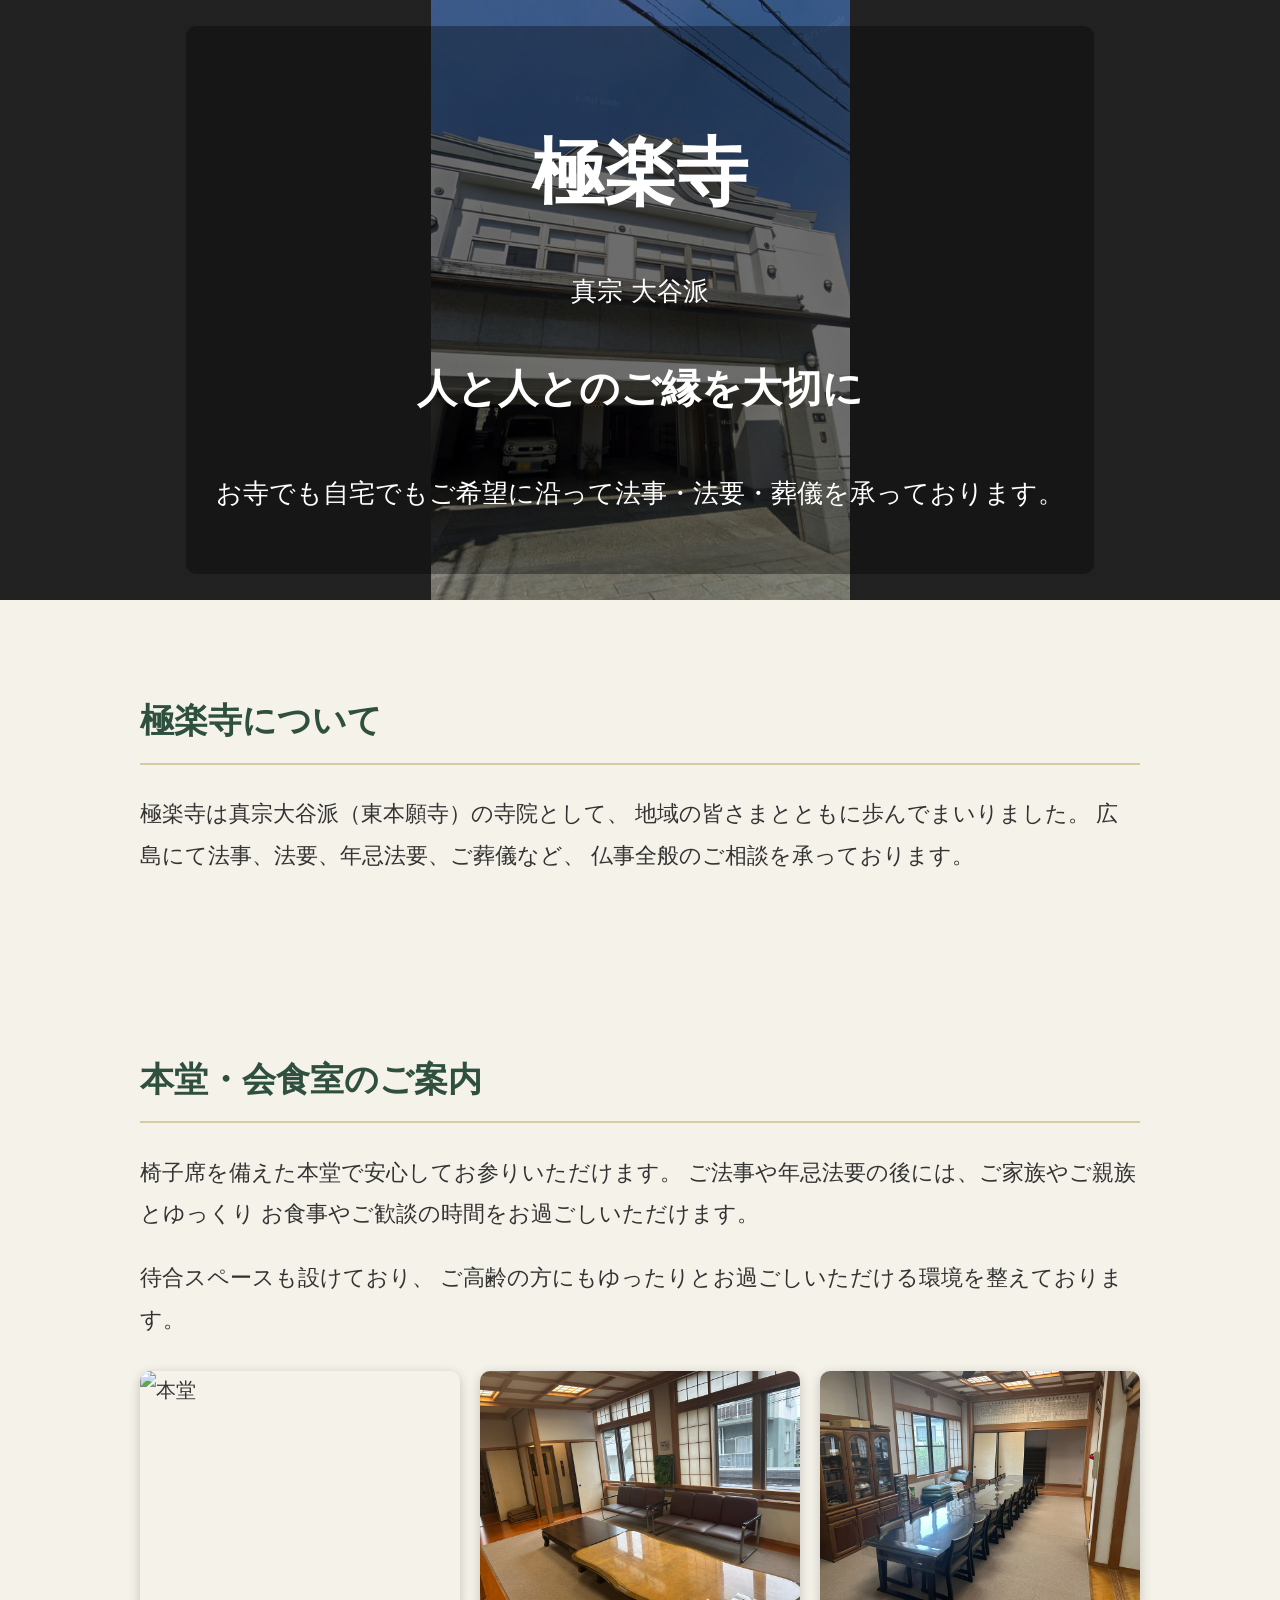
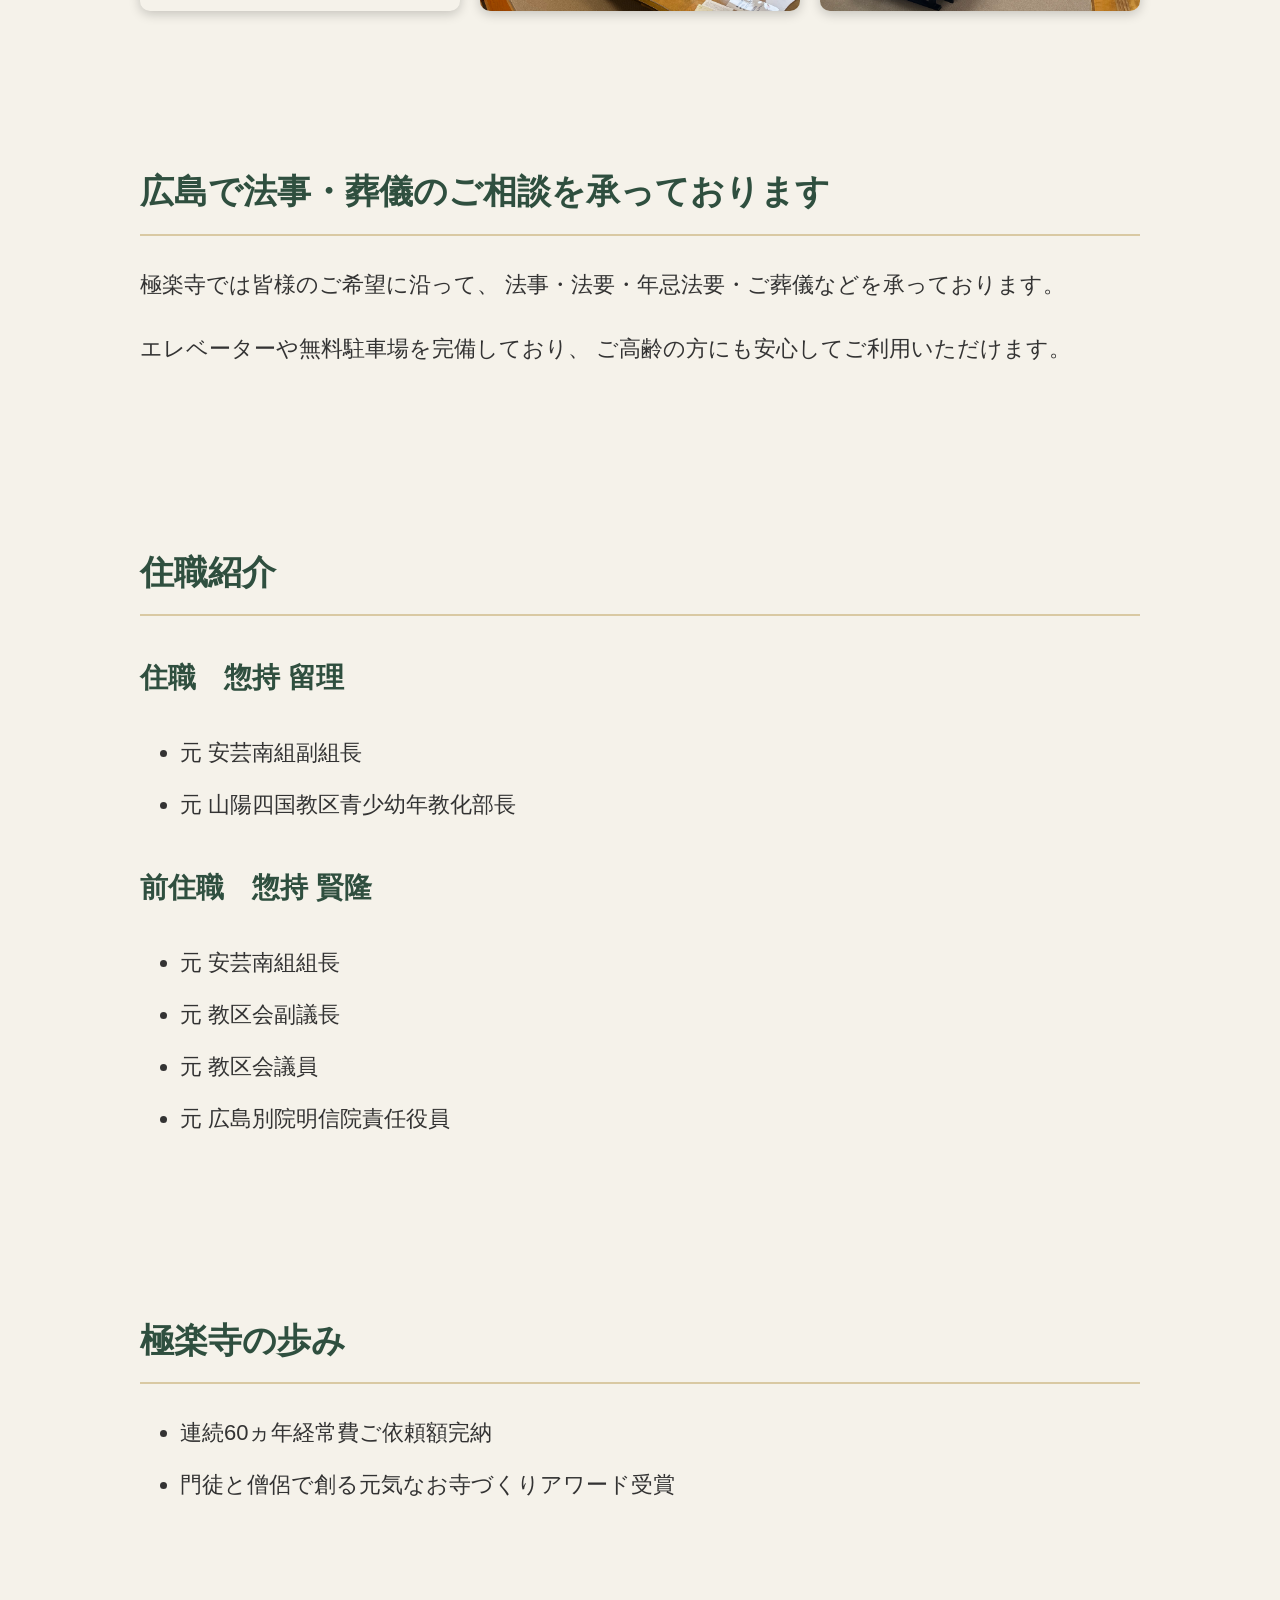
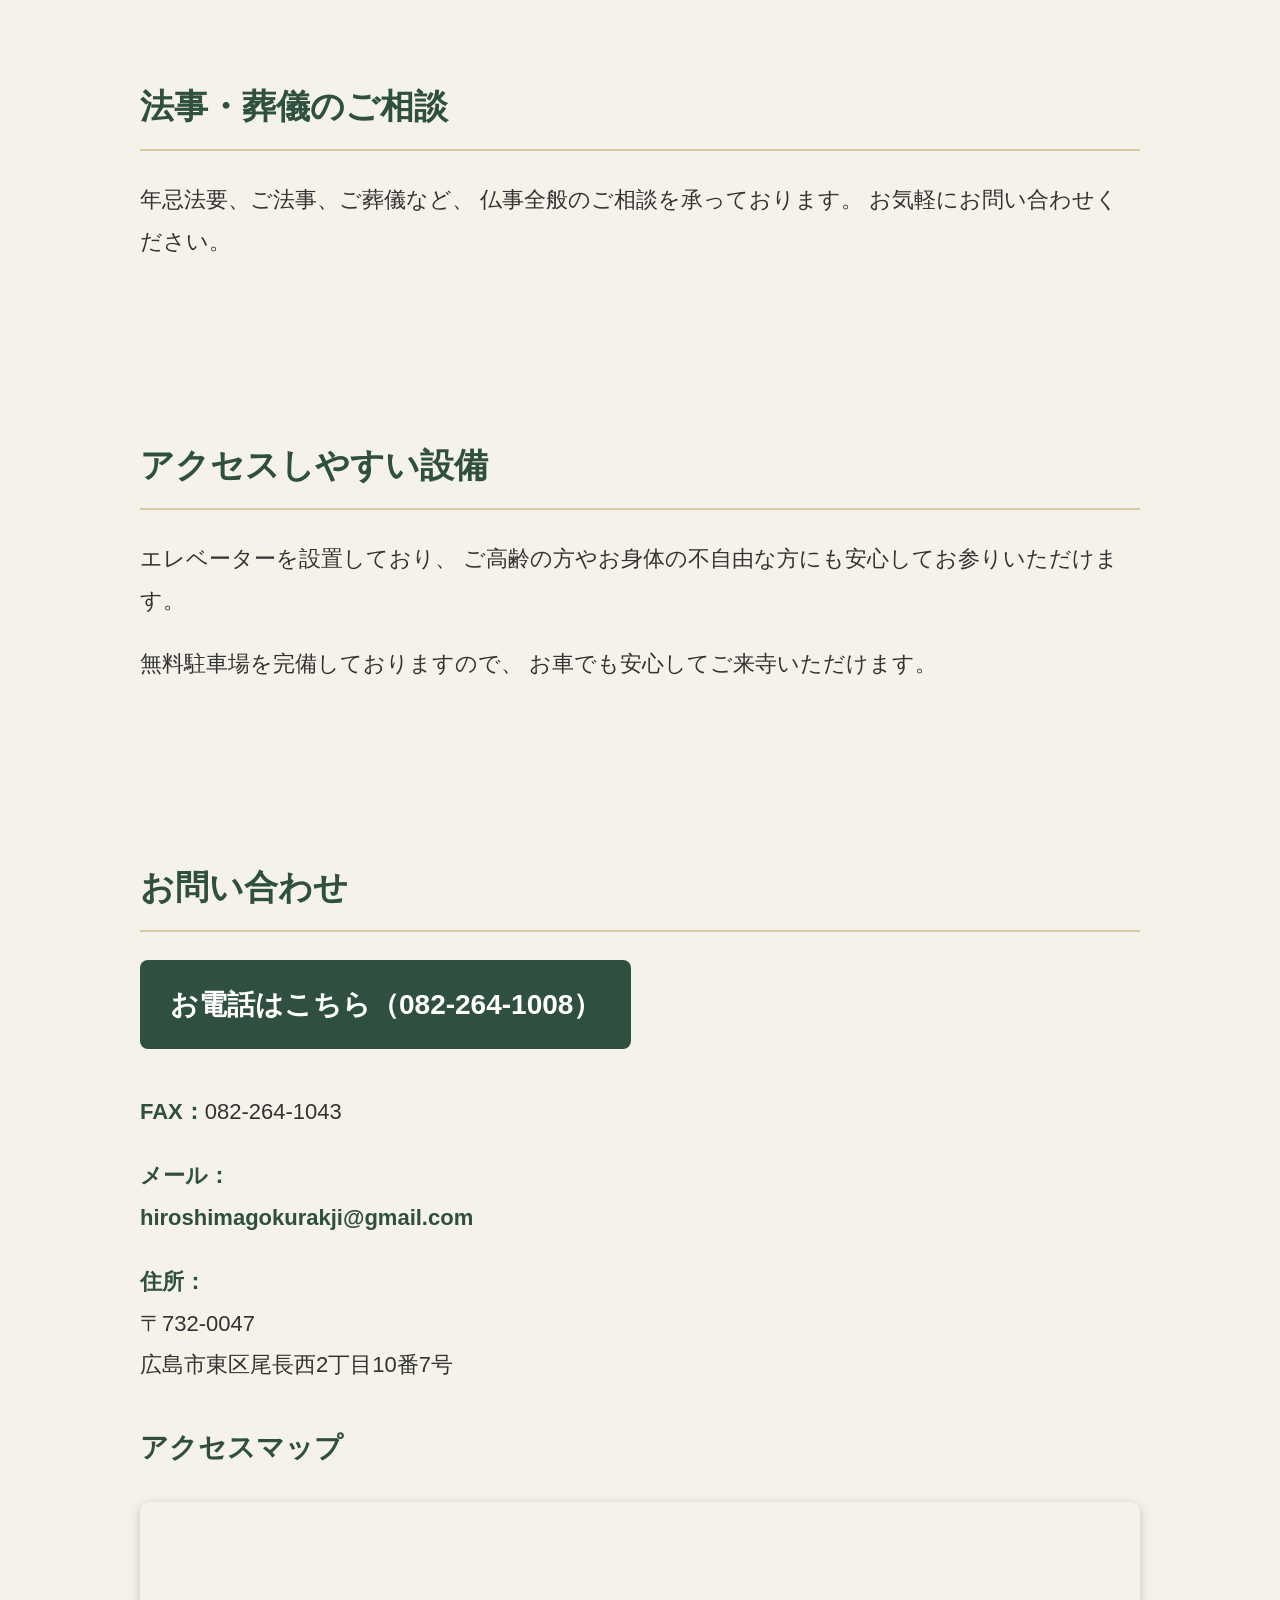
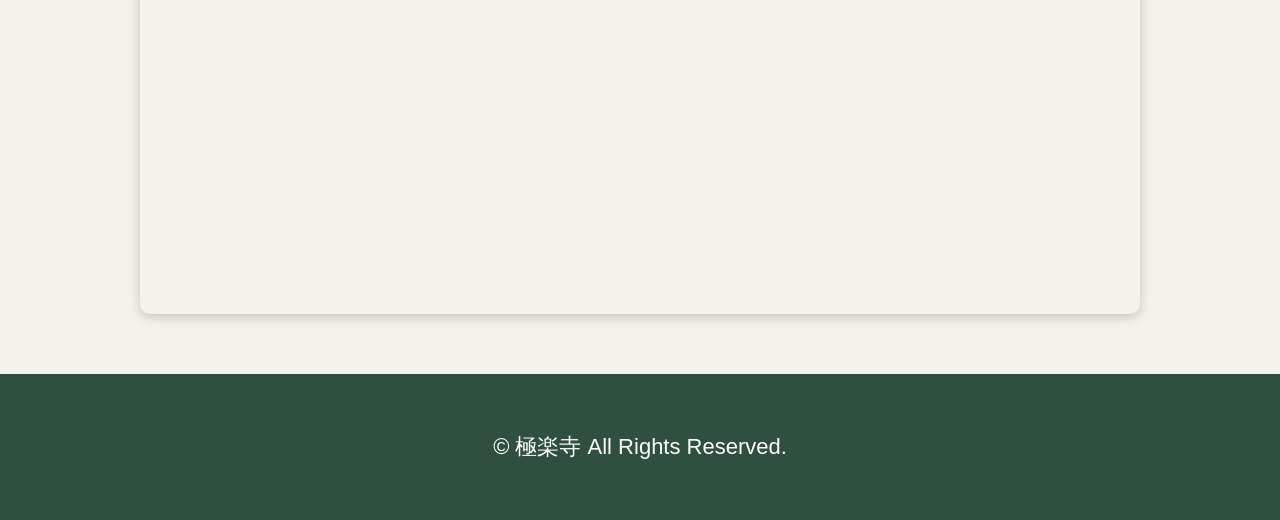
==== commit 0a64f564: "Fix HTML encoding issues in index.html" ====
--- a/index.html
+++ b/index.html
@@ -66,7 +66,7 @@
 
     <p>
         極楽寺では皆様のご希望に沿って、
-        法事、法要、年忌法要、ご葬儀などを承っております。
+        法事・法要・年忌法要・ご葬儀などを承っております。
     </p>
 
     <p>
